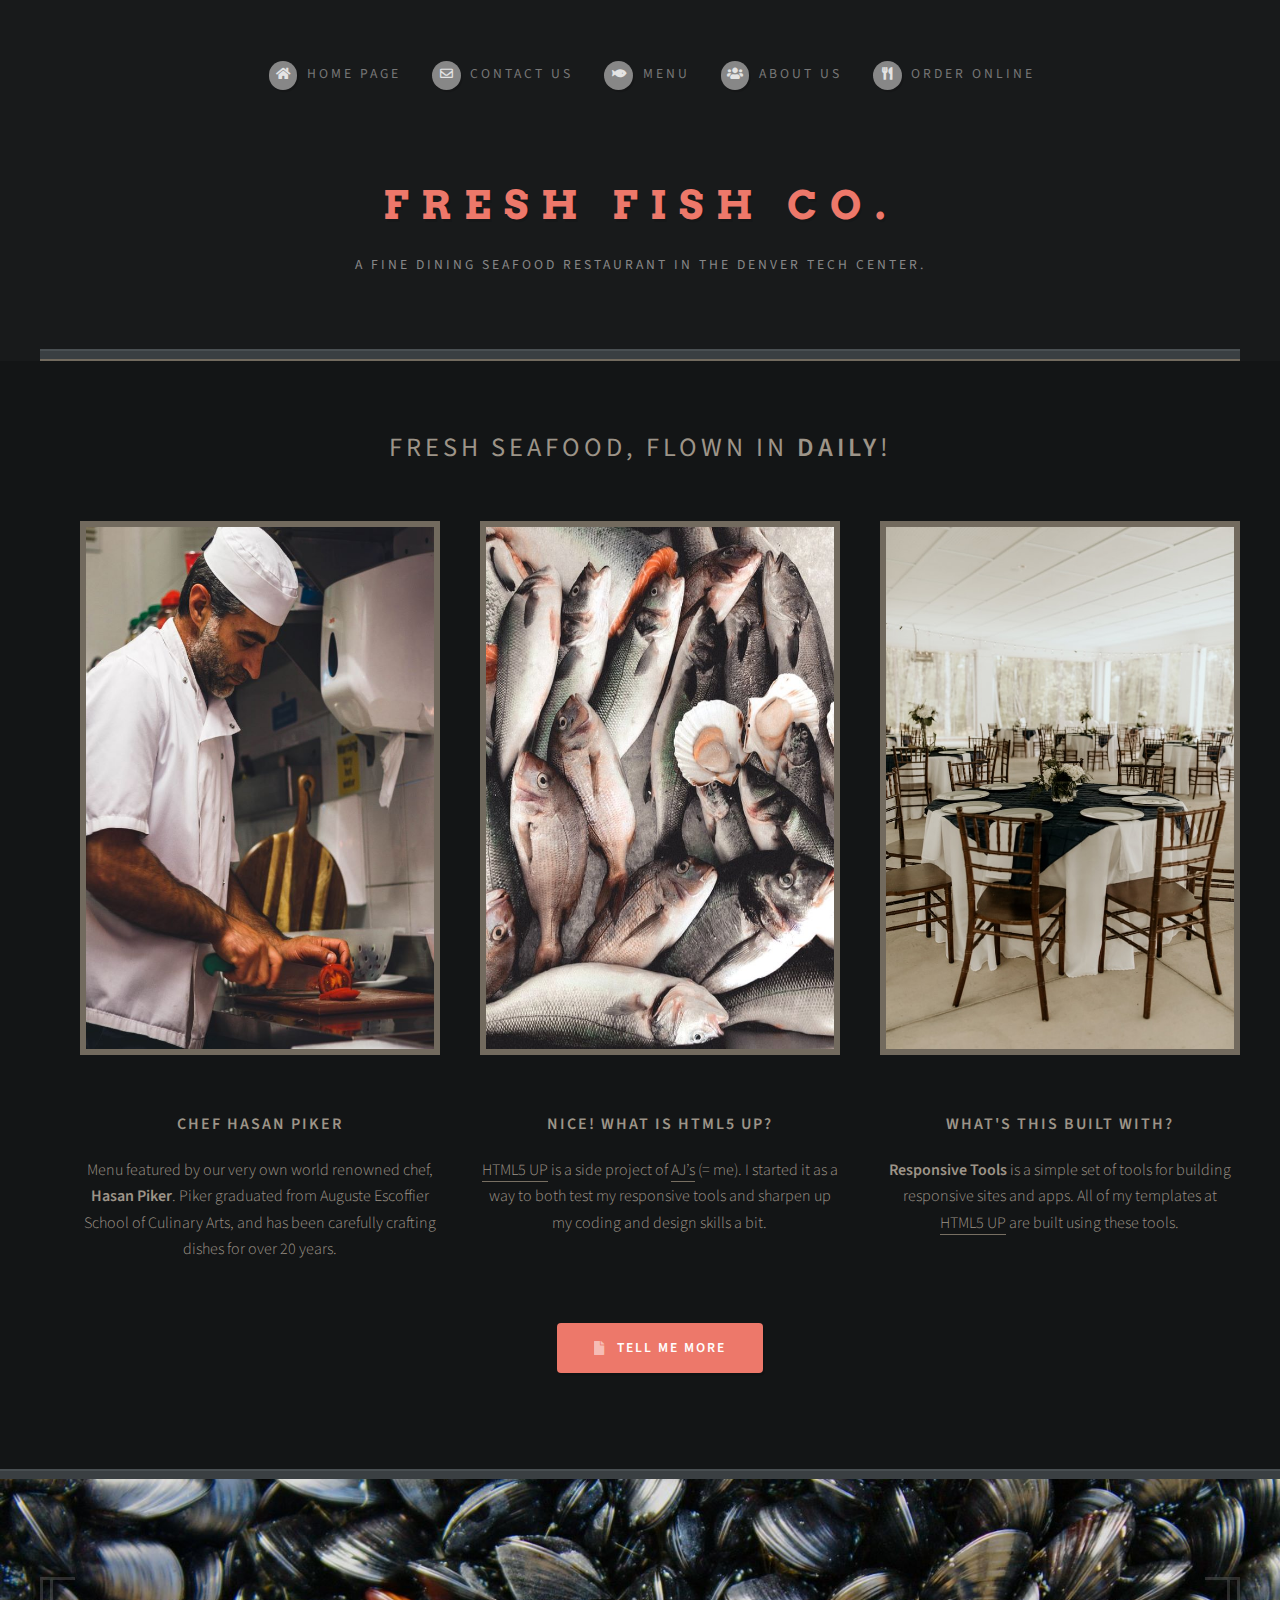
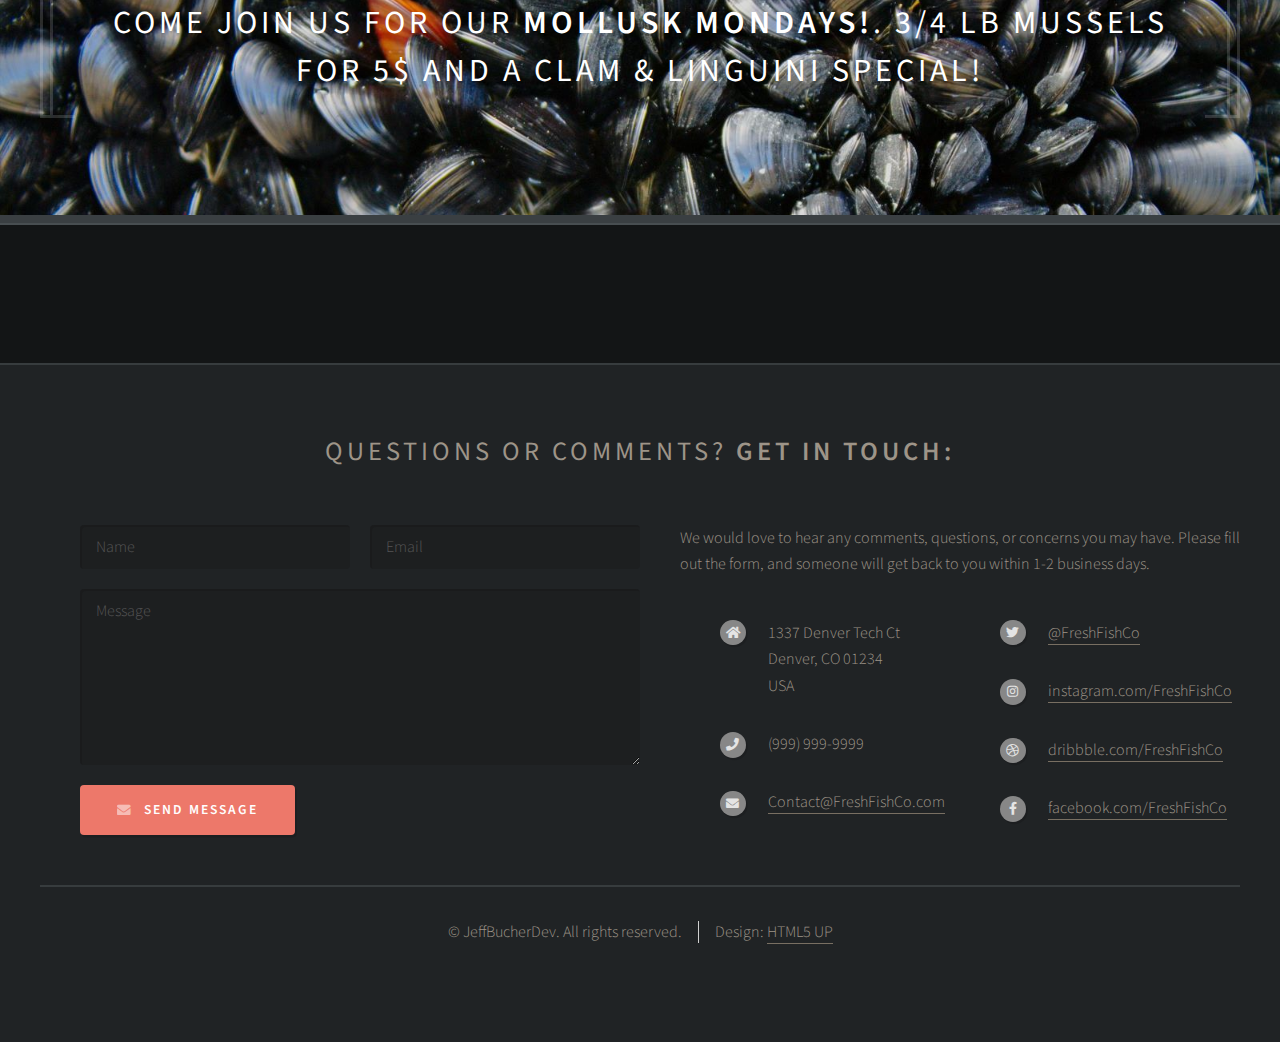
==== index.html @ 2195ce69 "fixed menu link" ====
<!DOCTYPE HTML>
<!--
	Strongly Typed by HTML5 UP
	html5up.net | @ajlkn
	Free for personal and commercial use under the CCA 3.0 license (html5up.net/license)
-->
<html>
	<head>
		<title>Fresh Fish Co.</title>
		<meta charset="utf-8" />
		<meta name="viewport" content="width=device-width, initial-scale=1, user-scalable=no" />
		<link rel="stylesheet" href="assets/css/main.css" />
	</head>
	<body class="homepage is-preload">
		<div id="page-wrapper">

			<!-- Header -->
				<section id="header">
					<div class="container">

						<!-- Logo -->
							<h1 id="logo"><a href="index.html">Fresh Fish Co.</a></h1>
							<p>A fine dining seafood restaurant in the Denver Tech Center.</p>

						<!-- Nav -->
							<nav id="nav">
								<ul>
									<li><a class="icon solid fa-home" href="index.html"><span>Home Page</span></a></li>
									<li>
										<a href="#" class="icon fa-envelope"><span>Contact Us</span></a>
										<ul>
											<li><a href="#">Careers</a></li>
											<li><a href="#">Reservations</a></li>
											<li><a href="#footer">Email Us</a></li>
											<li>
												<a href="#">Services</a>
												<ul>
													<li><a href="#">Catering</a></li>
													<li><a href="#">Banquets</a></li>
													<li><a href="#">Event Hosting</a></li>
												</ul>
											</li>
											<!-- <li><a href="#">Veroeros feugiat</a></li> -->
										</ul>
									</li>
									<li><a class="icon solid fa-fish" href="Menu.html"><span>Menu</span></a></li>
									<li><a class="icon solid fa-users" href="About.html"><span>About Us</span></a></li>
									<li><a class="icon solid fa-utensils" href="#"><span>Order Online</span></a></li>
								</ul>
							</nav>

					</div>
				</section>

			<!-- Features -->
				<section id="features">
					<div class="container">
						<header>
							<h2>Fresh seafood, flown in <strong>daily</strong>!</h2>
						</header>
						<div class="row aln-center">
							<div class="col-4 col-6-medium col-12-small">

								<!-- Feature -->
									<section>
										<a href="#" class="image featured"><img src="images/mario-ciF10nRBW7o-unsplash.jpg" alt="" /></a>
										<header>
											<h3>Chef Hasan Piker</h3>
										</header>
										<p>Menu featured by our very own world renowned chef, <strong>Hasan Piker</strong>. Piker graduated from  Auguste Escoffier School of Culinary Arts, and has been carefully crafting dishes for over 20 years.</p>
									</section>

							</div>
							<div class="col-4 col-6-medium col-12-small">

								<!-- Feature -->
									<section>
										<a href="#" class="image featured"><img src="images/karl-muscat-sEqo82gbhUY-unsplash.jpg" alt="" /></a>
										<header>
											<h3>Nice! What is HTML5 UP?</h3>
										</header>
										<p><a href="http://html5up.net">HTML5 UP</a> is a side project of <a href="http://twitter.com/ajlkn">AJ’s</a> (= me).
										I started it as a way to both test my responsive tools and sharpen up my coding
										and design skills a bit.</p>
									</section>

							</div>
							<div class="col-4 col-6-medium col-12-small">

								<!-- Feature -->
									<section>
										<a href="#" class="image featured"><img src="images/hannah-busing-URVe89DA5Cw-unsplash.jpg" alt="" /></a>
										<header>
											<h3>What's this built with?</h3>
										</header>
										<p><strong>Responsive Tools</strong> is a simple set of tools for building responsive
										sites and apps. All of my templates at <a href="http://html5up.net">HTML5 UP</a> are built using these tools.</p>
									</section>

							</div>
							<div class="col-12">
								<ul class="actions">
									<li><a href="#" class="button icon solid fa-file">Tell Me More</a></li>
								</ul>
							</div>
						</div>
					</div>
				</section>

			<!-- Banner -->
				<section id="banner">
					<div class="container">
						<p>Come join us for our <strong>Mollusk Mondays!</strong>.<br />
						3/4 lb Mussels for 5$ and a Clam & Linguini special!</p>
					</div>
				</section>

			<!-- Main -->
				<section id="main">
					<div class="container">
						<div class="row">

							<!-- Content -->
								<div id="content" class="col-8 col-12-medium">

									<!-- Post -->
										<!-- <article class="box post">
											<header>
												<h2><a href="#">I don’t want to say <strong>it’s the aliens</strong> ...<br />
												but it’s the aliens.</a></h2>
											</header>
											<a href="#" class="image featured"><img src="images/pic04.jpg" alt="" /></a>
											<h3>I mean isn't it possible?</h3>
											<p>Phasellus laoreet massa id justo mattis pharetra. Fusce suscipit
											ligula vel quam viverra sit amet mollis tortor congue. Sed quis mauris
											sit amet magna accumsan tristique. Curabitur leo nibh, rutrum eu malesuada
											in, tristique at erat lorem ipsum dolor sit amet lorem ipsum sed consequat
											magna tempus veroeros lorem sed tempus aliquam lorem ipsum veroeros
											consequat magna tempus lorem ipsum consequat Phasellus laoreet massa id
											justo mattis pharetra. Fusce suscipit ligula vel quam viverra sit amet
											mollis tortor congue. Sed quis mauris sit amet magna accumsan tristique.
											Curabitur leo nibh, rutrum eu malesuada in tristique.</p>
											<ul class="actions">
												<li><a href="#" class="button icon solid fa-file">Continue Reading</a></li>
											</ul>
										</article> -->

									<!-- Post -->
										<!-- <article class="box post">
											<header>
												<h2><a href="#">By the way, many thanks to <strong>regularjane</strong>
												for these awesome demo photos</a></h2>
											</header>
											<a href="#" class="image featured"><img src="images/pic05.jpg" alt="" /></a>
											<h3>You should probably check out her work</h3>
											<p>Phasellus laoreet massa id justo mattis pharetra. Fusce suscipit
											ligula vel quam viverra sit amet mollis tortor congue. Sed quis mauris
											sit amet magna accumsan tristique. Curabitur leo nibh, rutrum eu malesuada
											in, tristique at erat lorem ipsum dolor sit amet lorem ipsum sed consequat
											consequat magna tempus lorem ipsum consequat Phasellus laoreet massa id
											in, tristique at erat lorem ipsum dolor sit amet lorem ipsum sed consequat
											magna tempus veroeros lorem sed tempus aliquam lorem ipsum veroeros
											consequat magna tempus lorem ipsum consequat Phasellus laoreet massa id
											justo mattis pharetra. Fusce suscipit ligula vel quam viverra sit amet
											mollis tortor congue. Sed quis mauris sit amet magna accumsan tristique.
											Curabitur leo nibh, rutrum malesuada.</p>
											<p>Erat lorem ipsum veroeros consequat magna tempus lorem ipsum consequat
											Phasellus laoreet massa id justo mattis pharetra. Fusce suscipit ligula
											vel quam viverra sit amet mollis tortor congue. Sed quis mauris sit amet
											magna accumsan tristique. Curabitur leo nibh, rutrum eu malesuada in,
											tristique at erat. Curabitur leo nibh, rutrum eu malesuada in, tristique
											at erat lorem ipsum dolor sit amet lorem ipsum sed consequat magna
											tempus veroeros lorem sed tempus aliquam lorem ipsum veroeros consequat
											magna tempus.</p>
											<ul class="actions">
												<li><a href="#" class="button icon solid fa-file">Continue Reading</a></li>
											</ul>
										</article> -->

								</div>
							</section>
			<!-- Footer -->
				<section id="footer">
					<div class="container">
						<header>
							<h2>Questions or comments? <strong>Get in touch:</strong></h2>
						</header>
						<div class="row">
							<div class="col-6 col-12-medium">
								<section>
									<form method="post" action="#">
										<div class="row gtr-50">
											<div class="col-6 col-12-small">
												<input name="name" placeholder="Name" type="text" />
											</div>
											<div class="col-6 col-12-small">
												<input name="email" placeholder="Email" type="text" />
											</div>
											<div class="col-12">
												<textarea name="message" placeholder="Message"></textarea>
											</div>
											<div class="col-12">
												<a href="#" class="form-button-submit button icon solid fa-envelope">Send Message</a>
											</div>
										</div>
									</form>
								</section>
							</div>
							<div class="col-6 col-12-medium">
								<section>
									<p>We would love to hear any comments, questions, or concerns you may have. Please fill out the form, and someone will get back to you within 1-2 business days.</p>
									<div class="row">
										<div class="col-6 col-12-small">
											<ul class="icons">
												<li class="icon solid fa-home">
													1337 Denver Tech Ct<br />
													Denver, CO 01234<br />
													USA
												</li>
												<li class="icon solid fa-phone">
													(999) 999-9999
												</li>
												<li class="icon solid fa-envelope">
													<a href="#">Contact@FreshFishCo.com</a>
												</li>
											</ul>
										</div>
										<div class="col-6 col-12-small">
											<ul class="icons">
												<li class="icon brands fa-twitter">
													<a href="#">@FreshFishCo</a>
												</li>
												<li class="icon brands fa-instagram">
													<a href="#">instagram.com/FreshFishCo</a>
												</li>
												<li class="icon brands fa-dribbble">
													<a href="#">dribbble.com/FreshFishCo</a>
												</li>
												<li class="icon brands fa-facebook-f">
													<a href="#">facebook.com/FreshFishCo</a>
												</li>
											</ul>
										</div>
									</div>
								</section>
							</div>
						</div>
					</div>
					<div id="copyright" class="container">
						<ul class="links">
							<li>&copy; JeffBucherDev. All rights reserved.</li><li>Design: <a href="http://html5up.net">HTML5 UP</a></li>
						</ul>
					</div>
				</section>
				

		</div>

		<!-- Scripts -->
			<script src="assets/js/jquery.min.js"></script>
			<script src="assets/js/jquery.dropotron.min.js"></script>
			<script src="assets/js/browser.min.js"></script>
			<script src="assets/js/breakpoints.min.js"></script>
			<script src="assets/js/util.js"></script>
			<script src="assets/js/main.js"></script>

	</body>
</html>
---- assets/css/main.css ----
@import url("fontawesome-all.min.css");
@import url("https://fonts.googleapis.com/css?family=Source+Sans+Pro:300,400,600|Arvo:700");

/*
	Strongly Typed by HTML5 UP
	html5up.net | @ajlkn
	Free for personal and commercial use under the CCA 3.0 license (html5up.net/license)
*/

html, body, div, span, applet, object,
iframe, h1, h2, h3, h4, h5, h6, p, blockquote,
pre, a, abbr, acronym, address, big, cite,
code, del, dfn, em, img, ins, kbd, q, s, samp,
small, strike, strong, sub, sup, tt, var, b,
u, i, center, dl, dt, dd, ol, ul, li, fieldset,
form, label, legend, table, caption, tbody,
tfoot, thead, tr, th, td, article, aside,
canvas, details, embed, figure, figcaption,
footer, header, hgroup, menu, nav, output, ruby,
section, summary, time, mark, audio, video {
	margin: 0;
	padding: 0;
	border: 0;
	font-size: 100%;
	font: inherit;
	vertical-align: baseline;}

article, aside, details, figcaption, figure,
footer, header, hgroup, menu, nav, section {
	display: block;}

body {
	line-height: 1;
}

ol, ul {
	list-style: none;
}

blockquote, q {
	quotes: none;
}

	blockquote:before, blockquote:after, q:before, q:after {
		content: '';
		content: none;
	}

table {
	border-collapse: collapse;
	border-spacing: 0;
}

body {
	-webkit-text-size-adjust: none;
}

mark {
	background-color: transparent;
	color: inherit;
}

input::-moz-focus-inner {
	border: 0;
	padding: 0;
}

input, select, textarea {
	-moz-appearance: none;
	-webkit-appearance: none;
	-ms-appearance: none;
	appearance: none;
}

/* Basic */

	html {
		box-sizing: border-box;
	}

	*, *:before, *:after {
		box-sizing: inherit;
	}

	body {
		background: #f0f0f0;
	}

		body.is-preload *, body.is-preload *:before, body.is-preload *:after {
			-moz-animation: none !important;
			-webkit-animation: none !important;
			-ms-animation: none !important;
			animation: none !important;
			-moz-transition: none !important;
			-webkit-transition: none !important;
			-ms-transition: none !important;
			transition: none !important;
		}

	body, input, textarea, select {
		font-family: 'Source Sans Pro';
		font-weight: 300;
		color: rgb(157, 148, 136);
		line-height: 1.65em;
		font-size: 15pt;
	}

	h1, h2, h3, h4, h5, h6 {
		font-weight: 600;
		text-transform: uppercase;
		color: rgb(157, 148, 136);
	}

	h1 a, h2 a, h3 a, h4 a, h5 a, h6 a {
		color: inherit;
		text-decoration: none;
		border: 0;
	}

	h2 {
		font-size: 1.65em;
		font-weight: 400;
		letter-spacing: 4px;
		margin: 0 0 1.5em 0;
		line-height: 1.75em;
	}

	h3 {
		font-size: 1em;
		letter-spacing: 2px;
		margin: 0 0 1.25em 0;
	}

	a {
		-moz-transition: color 0.25s ease-in-out, border-bottom-color 0.25s ease-in-out;
		-webkit-transition: color 0.25s ease-in-out, border-bottom-color 0.25s ease-in-out;
		-ms-transition: color 0.25s ease-in-out, border-bottom-color 0.25s ease-in-out;
		transition: color 0.25s ease-in-out, border-bottom-color 0.25s ease-in-out;
		color: rgb(157, 148, 136);
		text-decoration: none;
		border-bottom: solid 1px rgb(120, 111, 98);
	}

		a strong {
			-moz-transition: color 0.25s ease-in-out, border-bottom-color 0.25s ease-in-out;
			-webkit-transition: color 0.25s ease-in-out, border-bottom-color 0.25s ease-in-out;
			-ms-transition: color 0.25s ease-in-out, border-bottom-color 0.25s ease-in-out;
			transition: color 0.25s ease-in-out, border-bottom-color 0.25s ease-in-out;
		}

		a:hover {
			color: #ed786a;
			border-bottom-color: rgba(255, 255, 255, 0);
		}

			a:hover strong {
				color: #ed786a;
			}

	strong, b {
		font-weight: 600;
		color: rgb(157, 148, 136);
	}

	em, i {
		font-style: italic;
	}

	sub {
		position: relative;
		top: 0.5em;
		font-size: 0.8em;
	}

	sup {
		position: relative;
		top: -0.5em;
		font-size: 0.8em;
	}

	hr {
		border: 0;
		border-top: solid 1px #ddd;
	}

	blockquote {
		border-left: solid 0.5em #ddd;
		padding: 1em 0 1em 2em;
		font-style: italic;
	}

	p {
		text-align: justify;
		margin-bottom: 2em;
	}

	ul, ol, dl, table, blockquote {
		margin-bottom: 2em;
	}

	br.clear {
		clear: both;
	}

/* Container */

	.container {
		margin: 0 auto;
		max-width: 100%;
		width: 70em;
	}

		@media screen and (max-width: 1680px) {

			.container {
				width: 68em;
			}

		}

		@media screen and (max-width: 1280px) {

			.container {
				width: calc(100% - 80px);
			}

		}

		@media screen and (max-width: 980px) {

			.container {
				width: calc(100% - 100px);
			}

		}

		@media screen and (max-width: 736px) {

			.container {
				width: calc(100% - 40px);
			}

		}

/* Row */

	.row {
		display: flex;
		flex-wrap: wrap;
		box-sizing: border-box;
		align-items: stretch;
	}

		.row > * {
			box-sizing: border-box;
		}

		.row.gtr-uniform > * > :last-child {
			margin-bottom: 0;
		}

		.row.aln-left {
			justify-content: flex-start;
		}

		.row.aln-center {
			justify-content: center;
		}

		.row.aln-right {
			justify-content: flex-end;
		}

		.row.aln-top {
			align-items: flex-start;
		}

		.row.aln-middle {
			align-items: center;
		}

		.row.aln-bottom {
			align-items: flex-end;
		}

		.row > .imp {
			order: -1;
		}

		.row > .col-1 {
			width: 8.33333%;
		}

		.row > .off-1 {
			margin-left: 8.33333%;
		}

		.row > .col-2 {
			width: 16.66667%;
		}

		.row > .off-2 {
			margin-left: 16.66667%;
		}

		.row > .col-3 {
			width: 25%;
		}

		.row > .off-3 {
			margin-left: 25%;
		}

		.row > .col-4 {
			width: 33.33333%;
		}

		.row > .off-4 {
			margin-left: 33.33333%;
		}

		.row > .col-5 {
			width: 41.66667%;
		}

		.row > .off-5 {
			margin-left: 41.66667%;
		}

		.row > .col-6 {
			width: 50%;
		}

		.row > .off-6 {
			margin-left: 50%;
		}

		.row > .col-7 {
			width: 58.33333%;
		}

		.row > .off-7 {
			margin-left: 58.33333%;
		}

		.row > .col-8 {
			width: 66.66667%;
		}

		.row > .off-8 {
			margin-left: 66.66667%;
		}

		.row > .col-9 {
			width: 75%;
		}

		.row > .off-9 {
			margin-left: 75%;
		}

		.row > .col-10 {
			width: 83.33333%;
		}

		.row > .off-10 {
			margin-left: 83.33333%;
		}

		.row > .col-11 {
			width: 91.66667%;
		}

		.row > .off-11 {
			margin-left: 91.66667%;
		}

		.row > .col-12 {
			width: 100%;
		}

		.row > .off-12 {
			margin-left: 100%;
		}

		.row.gtr-0 {
			margin-top: 0px;
			margin-left: 0px;
		}

			.row.gtr-0 > * {
				padding: 0px 0 0 0px;
			}

			.row.gtr-0.gtr-uniform {
				margin-top: 0px;
			}

				.row.gtr-0.gtr-uniform > * {
					padding-top: 0px;
				}

		.row.gtr-25 {
			margin-top: -12.5px;
			margin-left: -12.5px;
		}

			.row.gtr-25 > * {
				padding: 12.5px 0 0 12.5px;
			}

			.row.gtr-25.gtr-uniform {
				margin-top: -12.5px;
			}

				.row.gtr-25.gtr-uniform > * {
					padding-top: 12.5px;
				}

		.row.gtr-50 {
			margin-top: -25px;
			margin-left: -25px;
		}

			.row.gtr-50 > * {
				padding: 25px 0 0 25px;
			}

			.row.gtr-50.gtr-uniform {
				margin-top: -25px;
			}

				.row.gtr-50.gtr-uniform > * {
					padding-top: 25px;
				}

		.row {
			margin-top: -50px;
			margin-left: -50px;
		}

			.row > * {
				padding: 50px 0 0 50px;
			}

			.row.gtr-uniform {
				margin-top: -50px;
			}

				.row.gtr-uniform > * {
					padding-top: 50px;
				}

		.row.gtr-150 {
			margin-top: -75px;
			margin-left: -75px;
		}

			.row.gtr-150 > * {
				padding: 75px 0 0 75px;
			}

			.row.gtr-150.gtr-uniform {
				margin-top: -75px;
			}

				.row.gtr-150.gtr-uniform > * {
					padding-top: 75px;
				}

		.row.gtr-200 {
			margin-top: -100px;
			margin-left: -100px;
		}

			.row.gtr-200 > * {
				padding: 100px 0 0 100px;
			}

			.row.gtr-200.gtr-uniform {
				margin-top: -100px;
			}

				.row.gtr-200.gtr-uniform > * {
					padding-top: 100px;
				}

		@media screen and (max-width: 1680px) {

			.row {
				display: flex;
				flex-wrap: wrap;
				box-sizing: border-box;
				align-items: stretch;
			}

				.row > * {
					box-sizing: border-box;
				}

				.row.gtr-uniform > * > :last-child {
					margin-bottom: 0;
				}

				.row.aln-left {
					justify-content: flex-start;
				}

				.row.aln-center {
					justify-content: center;
				}

				.row.aln-right {
					justify-content: flex-end;
				}

				.row.aln-top {
					align-items: flex-start;
				}

				.row.aln-middle {
					align-items: center;
				}

				.row.aln-bottom {
					align-items: flex-end;
				}

				.row > .imp-xlarge {
					order: -1;
				}

				.row > .col-1-xlarge {
					width: 8.33333%;
				}

				.row > .off-1-xlarge {
					margin-left: 8.33333%;
				}

				.row > .col-2-xlarge {
					width: 16.66667%;
				}

				.row > .off-2-xlarge {
					margin-left: 16.66667%;
				}

				.row > .col-3-xlarge {
					width: 25%;
				}

				.row > .off-3-xlarge {
					margin-left: 25%;
				}

				.row > .col-4-xlarge {
					width: 33.33333%;
				}

				.row > .off-4-xlarge {
					margin-left: 33.33333%;
				}

				.row > .col-5-xlarge {
					width: 41.66667%;
				}

				.row > .off-5-xlarge {
					margin-left: 41.66667%;
				}

				.row > .col-6-xlarge {
					width: 50%;
				}

				.row > .off-6-xlarge {
					margin-left: 50%;
				}

				.row > .col-7-xlarge {
					width: 58.33333%;
				}

				.row > .off-7-xlarge {
					margin-left: 58.33333%;
				}

				.row > .col-8-xlarge {
					width: 66.66667%;
				}

				.row > .off-8-xlarge {
					margin-left: 66.66667%;
				}

				.row > .col-9-xlarge {
					width: 75%;
				}

				.row > .off-9-xlarge {
					margin-left: 75%;
				}

				.row > .col-10-xlarge {
					width: 83.33333%;
				}

				.row > .off-10-xlarge {
					margin-left: 83.33333%;
				}

				.row > .col-11-xlarge {
					width: 91.66667%;
				}

				.row > .off-11-xlarge {
					margin-left: 91.66667%;
				}

				.row > .col-12-xlarge {
					width: 100%;
				}

				.row > .off-12-xlarge {
					margin-left: 100%;
				}

				.row.gtr-0 {
					margin-top: 0px;
					margin-left: 0px;
				}

					.row.gtr-0 > * {
						padding: 0px 0 0 0px;
					}

					.row.gtr-0.gtr-uniform {
						margin-top: 0px;
					}

						.row.gtr-0.gtr-uniform > * {
							padding-top: 0px;
						}

				.row.gtr-25 {
					margin-top: -12.5px;
					margin-left: -12.5px;
				}

					.row.gtr-25 > * {
						padding: 12.5px 0 0 12.5px;
					}

					.row.gtr-25.gtr-uniform {
						margin-top: -12.5px;
					}

						.row.gtr-25.gtr-uniform > * {
							padding-top: 12.5px;
						}

				.row.gtr-50 {
					margin-top: -25px;
					margin-left: -25px;
				}

					.row.gtr-50 > * {
						padding: 25px 0 0 25px;
					}

					.row.gtr-50.gtr-uniform {
						margin-top: -25px;
					}

						.row.gtr-50.gtr-uniform > * {
							padding-top: 25px;
						}

				.row {
					margin-top: -50px;
					margin-left: -50px;
				}

					.row > * {
						padding: 50px 0 0 50px;
					}

					.row.gtr-uniform {
						margin-top: -50px;
					}

						.row.gtr-uniform > * {
							padding-top: 50px;
						}

				.row.gtr-150 {
					margin-top: -75px;
					margin-left: -75px;
				}

					.row.gtr-150 > * {
						padding: 75px 0 0 75px;
					}

					.row.gtr-150.gtr-uniform {
						margin-top: -75px;
					}

						.row.gtr-150.gtr-uniform > * {
							padding-top: 75px;
						}

				.row.gtr-200 {
					margin-top: -100px;
					margin-left: -100px;
				}

					.row.gtr-200 > * {
						padding: 100px 0 0 100px;
					}

					.row.gtr-200.gtr-uniform {
						margin-top: -100px;
					}

						.row.gtr-200.gtr-uniform > * {
							padding-top: 100px;
						}

		}

		@media screen and (max-width: 1280px) {

			.row {
				display: flex;
				flex-wrap: wrap;
				box-sizing: border-box;
				align-items: stretch;
			}

				.row > * {
					box-sizing: border-box;
				}

				.row.gtr-uniform > * > :last-child {
					margin-bottom: 0;
				}

				.row.aln-left {
					justify-content: flex-start;
				}

				.row.aln-center {
					justify-content: center;
				}

				.row.aln-right {
					justify-content: flex-end;
				}

				.row.aln-top {
					align-items: flex-start;
				}

				.row.aln-middle {
					align-items: center;
				}

				.row.aln-bottom {
					align-items: flex-end;
				}

				.row > .imp-large {
					order: -1;
				}

				.row > .col-1-large {
					width: 8.33333%;
				}

				.row > .off-1-large {
					margin-left: 8.33333%;
				}

				.row > .col-2-large {
					width: 16.66667%;
				}

				.row > .off-2-large {
					margin-left: 16.66667%;
				}

				.row > .col-3-large {
					width: 25%;
				}

				.row > .off-3-large {
					margin-left: 25%;
				}

				.row > .col-4-large {
					width: 33.33333%;
				}

				.row > .off-4-large {
					margin-left: 33.33333%;
				}

				.row > .col-5-large {
					width: 41.66667%;
				}

				.row > .off-5-large {
					margin-left: 41.66667%;
				}

				.row > .col-6-large {
					width: 50%;
				}

				.row > .off-6-large {
					margin-left: 50%;
				}

				.row > .col-7-large {
					width: 58.33333%;
				}

				.row > .off-7-large {
					margin-left: 58.33333%;
				}

				.row > .col-8-large {
					width: 66.66667%;
				}

				.row > .off-8-large {
					margin-left: 66.66667%;
				}

				.row > .col-9-large {
					width: 75%;
				}

				.row > .off-9-large {
					margin-left: 75%;
				}

				.row > .col-10-large {
					width: 83.33333%;
				}

				.row > .off-10-large {
					margin-left: 83.33333%;
				}

				.row > .col-11-large {
					width: 91.66667%;
				}

				.row > .off-11-large {
					margin-left: 91.66667%;
				}

				.row > .col-12-large {
					width: 100%;
				}

				.row > .off-12-large {
					margin-left: 100%;
				}

				.row.gtr-0 {
					margin-top: 0px;
					margin-left: 0px;
				}

					.row.gtr-0 > * {
						padding: 0px 0 0 0px;
					}

					.row.gtr-0.gtr-uniform {
						margin-top: 0px;
					}

						.row.gtr-0.gtr-uniform > * {
							padding-top: 0px;
						}

				.row.gtr-25 {
					margin-top: -10px;
					margin-left: -10px;
				}

					.row.gtr-25 > * {
						padding: 10px 0 0 10px;
					}

					.row.gtr-25.gtr-uniform {
						margin-top: -10px;
					}

						.row.gtr-25.gtr-uniform > * {
							padding-top: 10px;
						}

				.row.gtr-50 {
					margin-top: -20px;
					margin-left: -20px;
				}

					.row.gtr-50 > * {
						padding: 20px 0 0 20px;
					}

					.row.gtr-50.gtr-uniform {
						margin-top: -20px;
					}

						.row.gtr-50.gtr-uniform > * {
							padding-top: 20px;
						}

				.row {
					margin-top: -40px;
					margin-left: -40px;
				}

					.row > * {
						padding: 40px 0 0 40px;
					}

					.row.gtr-uniform {
						margin-top: -40px;
					}

						.row.gtr-uniform > * {
							padding-top: 40px;
						}

				.row.gtr-150 {
					margin-top: -60px;
					margin-left: -60px;
				}

					.row.gtr-150 > * {
						padding: 60px 0 0 60px;
					}

					.row.gtr-150.gtr-uniform {
						margin-top: -60px;
					}

						.row.gtr-150.gtr-uniform > * {
							padding-top: 60px;
						}

				.row.gtr-200 {
					margin-top: -80px;
					margin-left: -80px;
				}

					.row.gtr-200 > * {
						padding: 80px 0 0 80px;
					}

					.row.gtr-200.gtr-uniform {
						margin-top: -80px;
					}

						.row.gtr-200.gtr-uniform > * {
							padding-top: 80px;
						}

		}

		@media screen and (max-width: 980px) {

			.row {
				display: flex;
				flex-wrap: wrap;
				box-sizing: border-box;
				align-items: stretch;
			}

				.row > * {
					box-sizing: border-box;
				}

				.row.gtr-uniform > * > :last-child {
					margin-bottom: 0;
				}

				.row.aln-left {
					justify-content: flex-start;
				}

				.row.aln-center {
					justify-content: center;
				}

				.row.aln-right {
					justify-content: flex-end;
				}

				.row.aln-top {
					align-items: flex-start;
				}

				.row.aln-middle {
					align-items: center;
				}

				.row.aln-bottom {
					align-items: flex-end;
				}

				.row > .imp-medium {
					order: -1;
				}

				.row > .col-1-medium {
					width: 8.33333%;
				}

				.row > .off-1-medium {
					margin-left: 8.33333%;
				}

				.row > .col-2-medium {
					width: 16.66667%;
				}

				.row > .off-2-medium {
					margin-left: 16.66667%;
				}

				.row > .col-3-medium {
					width: 25%;
				}

				.row > .off-3-medium {
					margin-left: 25%;
				}

				.row > .col-4-medium {
					width: 33.33333%;
				}

				.row > .off-4-medium {
					margin-left: 33.33333%;
				}

				.row > .col-5-medium {
					width: 41.66667%;
				}

				.row > .off-5-medium {
					margin-left: 41.66667%;
				}

				.row > .col-6-medium {
					width: 50%;
				}

				.row > .off-6-medium {
					margin-left: 50%;
				}

				.row > .col-7-medium {
					width: 58.33333%;
				}

				.row > .off-7-medium {
					margin-left: 58.33333%;
				}

				.row > .col-8-medium {
					width: 66.66667%;
				}

				.row > .off-8-medium {
					margin-left: 66.66667%;
				}

				.row > .col-9-medium {
					width: 75%;
				}

				.row > .off-9-medium {
					margin-left: 75%;
				}

				.row > .col-10-medium {
					width: 83.33333%;
				}

				.row > .off-10-medium {
					margin-left: 83.33333%;
				}

				.row > .col-11-medium {
					width: 91.66667%;
				}

				.row > .off-11-medium {
					margin-left: 91.66667%;
				}

				.row > .col-12-medium {
					width: 100%;
				}

				.row > .off-12-medium {
					margin-left: 100%;
				}

				.row.gtr-0 {
					margin-top: 0px;
					margin-left: 0px;
				}

					.row.gtr-0 > * {
						padding: 0px 0 0 0px;
					}

					.row.gtr-0.gtr-uniform {
						margin-top: 0px;
					}

						.row.gtr-0.gtr-uniform > * {
							padding-top: 0px;
						}

				.row.gtr-25 {
					margin-top: -12.5px;
					margin-left: -12.5px;
				}

					.row.gtr-25 > * {
						padding: 12.5px 0 0 12.5px;
					}

					.row.gtr-25.gtr-uniform {
						margin-top: -12.5px;
					}

						.row.gtr-25.gtr-uniform > * {
							padding-top: 12.5px;
						}

				.row.gtr-50 {
					margin-top: -25px;
					margin-left: -25px;
				}

					.row.gtr-50 > * {
						padding: 25px 0 0 25px;
					}

					.row.gtr-50.gtr-uniform {
						margin-top: -25px;
					}

						.row.gtr-50.gtr-uniform > * {
							padding-top: 25px;
						}

				.row {
					margin-top: -50px;
					margin-left: -50px;
				}

					.row > * {
						padding: 50px 0 0 50px;
					}

					.row.gtr-uniform {
						margin-top: -50px;
					}

						.row.gtr-uniform > * {
							padding-top: 50px;
						}

				.row.gtr-150 {
					margin-top: -75px;
					margin-left: -75px;
				}

					.row.gtr-150 > * {
						padding: 75px 0 0 75px;
					}

					.row.gtr-150.gtr-uniform {
						margin-top: -75px;
					}

						.row.gtr-150.gtr-uniform > * {
							padding-top: 75px;
						}

				.row.gtr-200 {
					margin-top: -100px;
					margin-left: -100px;
				}

					.row.gtr-200 > * {
						padding: 100px 0 0 100px;
					}

					.row.gtr-200.gtr-uniform {
						margin-top: -100px;
					}

						.row.gtr-200.gtr-uniform > * {
							padding-top: 100px;
						}

		}

		@media screen and (max-width: 736px) {

			.row {
				display: flex;
				flex-wrap: wrap;
				box-sizing: border-box;
				align-items: stretch;
			}

				.row > * {
					box-sizing: border-box;
				}

				.row.gtr-uniform > * > :last-child {
					margin-bottom: 0;
				}

				.row.aln-left {
					justify-content: flex-start;
				}

				.row.aln-center {
					justify-content: center;
				}

				.row.aln-right {
					justify-content: flex-end;
				}

				.row.aln-top {
					align-items: flex-start;
				}

				.row.aln-middle {
					align-items: center;
				}

				.row.aln-bottom {
					align-items: flex-end;
				}

				.row > .imp-small {
					order: -1;
				}

				.row > .col-1-small {
					width: 8.33333%;
				}

				.row > .off-1-small {
					margin-left: 8.33333%;
				}

				.row > .col-2-small {
					width: 16.66667%;
				}

				.row > .off-2-small {
					margin-left: 16.66667%;
				}

				.row > .col-3-small {
					width: 25%;
				}

				.row > .off-3-small {
					margin-left: 25%;
				}

				.row > .col-4-small {
					width: 33.33333%;
				}

				.row > .off-4-small {
					margin-left: 33.33333%;
				}

				.row > .col-5-small {
					width: 41.66667%;
				}

				.row > .off-5-small {
					margin-left: 41.66667%;
				}

				.row > .col-6-small {
					width: 50%;
				}

				.row > .off-6-small {
					margin-left: 50%;
				}

				.row > .col-7-small {
					width: 58.33333%;
				}

				.row > .off-7-small {
					margin-left: 58.33333%;
				}

				.row > .col-8-small {
					width: 66.66667%;
				}

				.row > .off-8-small {
					margin-left: 66.66667%;
				}

				.row > .col-9-small {
					width: 75%;
				}

				.row > .off-9-small {
					margin-left: 75%;
				}

				.row > .col-10-small {
					width: 83.33333%;
				}

				.row > .off-10-small {
					margin-left: 83.33333%;
				}

				.row > .col-11-small {
					width: 91.66667%;
				}

				.row > .off-11-small {
					margin-left: 91.66667%;
				}

				.row > .col-12-small {
					width: 100%;
				}

				.row > .off-12-small {
					margin-left: 100%;
				}

				.row.gtr-0 {
					margin-top: 0px;
					margin-left: 0px;
				}

					.row.gtr-0 > * {
						padding: 0px 0 0 0px;
					}

					.row.gtr-0.gtr-uniform {
						margin-top: 0px;
					}

						.row.gtr-0.gtr-uniform > * {
							padding-top: 0px;
						}

				.row.gtr-25 {
					margin-top: -7.5px;
					margin-left: -7.5px;
				}

					.row.gtr-25 > * {
						padding: 7.5px 0 0 7.5px;
					}

					.row.gtr-25.gtr-uniform {
						margin-top: -7.5px;
					}

						.row.gtr-25.gtr-uniform > * {
							padding-top: 7.5px;
						}

				.row.gtr-50 {
					margin-top: -15px;
					margin-left: -15px;
				}

					.row.gtr-50 > * {
						padding: 15px 0 0 15px;
					}

					.row.gtr-50.gtr-uniform {
						margin-top: -15px;
					}

						.row.gtr-50.gtr-uniform > * {
							padding-top: 15px;
						}

				.row {
					margin-top: -30px;
					margin-left: -30px;
				}

					.row > * {
						padding: 30px 0 0 30px;
					}

					.row.gtr-uniform {
						margin-top: -30px;
					}

						.row.gtr-uniform > * {
							padding-top: 30px;
						}

				.row.gtr-150 {
					margin-top: -45px;
					margin-left: -45px;
				}

					.row.gtr-150 > * {
						padding: 45px 0 0 45px;
					}

					.row.gtr-150.gtr-uniform {
						margin-top: -45px;
					}

						.row.gtr-150.gtr-uniform > * {
							padding-top: 45px;
						}

				.row.gtr-200 {
					margin-top: -60px;
					margin-left: -60px;
				}

					.row.gtr-200 > * {
						padding: 60px 0 0 60px;
					}

					.row.gtr-200.gtr-uniform {
						margin-top: -60px;
					}

						.row.gtr-200.gtr-uniform > * {
							padding-top: 60px;
						}

		}

/* Sections/Article */

	section, article {
		margin-bottom: 3em;
	}

	section > :last-child,
	article > :last-child,
	section:last-child,
	article:last-child {
		margin-bottom: 0;
	}

/* Image */

	.image {
		-moz-transition: opacity 0.25s ease-in-out;
		-webkit-transition: opacity 0.25s ease-in-out;
		-ms-transition: opacity 0.25s ease-in-out;
		transition: opacity 0.25s ease-in-out;
		display: inline-block;
		border: solid 6px rgb(114, 106, 94) !important;
	}

		.image:hover {
			opacity: 0.9;
		}

		.image img {
			display: block;
			width: 100%;
		}

		.image.fit {
			display: block;
			width: 100%;
		}

		.image.featured {
			display: block;
			width: 100%;
			margin: 0 0 3.5em 0;
		}

		.image.left {
			float: left;
			margin: 0 1.5em 1.5em 0;
			position: relative;
			top: 0.5em;
		}

		.image.centered {
			display: block;
			margin: 0 0 2em 0;
		}

			.image.centered img {
				margin: 0 auto;
				width: auto;
			}

/* List */

	ul {
		list-style: disc;
		padding-left: 1em;
	}

		ul li {
			padding-left: 0.5em;
			margin: 0.75em 0 0.75em 0;
		}

			ul li:first-child {
				margin-top: 0;
			}

	ol {
		list-style: decimal;
		padding-left: 1em;
	}

		ol li {
			padding-left: 0.5em;
			margin: 0.75em 0 0.75em 0;
		}

			ol li:first-child {
				margin-top: 0;
			}

/* Links */

	ul.links {
		list-style: none;
		padding-left: 0;
	}

		ul.links li {
			display: inline;
			border-left: solid 1px #d0d0d0;
			padding-left: 1em;
			margin: 0 0 0 1em;
		}

			ul.links li:first-child {
				margin-left: 0;
				padding-left: 0;
				border-left: 0;
			}

/* Actions */

	ul.actions {
		margin-top: 2.5em;
		clear: both;
		list-style: none;
		padding-left: 0;
	}

		ul.actions li {
			padding-left: 0;
			display: inline-block;
			margin: 0 0 0 1em;
		}

			ul.actions li:first-child {
				margin-left: 0;
			}

/* Divided */

	ul.divided {
		list-style: none;
		padding-left: 0;
	}

		ul.divided li {
			border-top: solid 2px #e5e5e5;
			padding-left: 0;
			margin: 2.5em 0 0 0;
			padding: 2.5em 0 0 0;
		}

			ul.divided li:first-child {
				border-top: 0;
				margin-top: 0;
				padding-top: 0;
			}

/* Icons */

	ul.icons {
		list-style: none;
		padding-left: 0;
	}

		ul.icons > li {
			position: relative;
			padding: 2em 0 0 3em;
			margin: 0;
		}

			ul.icons > li:before {
				position: absolute;
				left: 0;
				top: 2.6em;
				display: block;
				font-size: 0.8em;
				background: #878787;
				color: #e4e4e4;
				width: 2em;
				height: 2em;
				border-radius: 2em;
				line-height: 2em;
				text-align: center;
				box-shadow: 0.125em 0.175em 0 0 rgba(0, 0, 0, 0.125);
			}

			ul.icons > li:first-child {
				padding-top: 0;
			}

				ul.icons > li:first-child:before {
					top: 0;
				}

/* Form */

	form label {
		font-weight: 600;
		text-transform: uppercase;
		color: #888;
		display: block;
		margin: 0 0 1em 0;
	}

	form input[type="text"],
	form input[type="email"],
	form input[type="password"],
	form select,
	form textarea {
		-moz-transition: background-color 0.25s ease-in-out;
		-webkit-transition: background-color 0.25s ease-in-out;
		-ms-transition: background-color 0.25s ease-in-out;
		transition: background-color 0.25s ease-in-out;
		-webkit-appearance: none;
		display: block;
		border: 0;
		background: #e8e8e8;
		width: 100%;
		box-shadow: inset 2px 2px 0px 0px rgba(0, 0, 0, 0.1);
		border-radius: 4px;
		line-height: 1.25em;
		padding: 0.75em 1em 0.75em 1em;
	}

		form input[type="text"]:focus,
		form input[type="email"]:focus,
		form input[type="password"]:focus,
		form select:focus,
		form textarea:focus {
			background: #f0f0f0;
		}

	form textarea {
		min-height: 11em;
	}

	form ::-webkit-input-placeholder {
		color: #555 !important;
		line-height: 1.35em;
	}

	form :-moz-placeholder {
		color: #555 !important;
	}

	form ::-moz-placeholder {
		color: #555 !important;
	}

	form :-ms-input-placeholder {
		color: #555 !important;
	}

	form ::-moz-focus-inner {
		border: 0;
	}

/* Table */

	table {
		width: 100%;
	}

		table tbody tr {
			border-top: solid 1px #E5E5E5;
		}

			table tbody tr:first-child {
				border-top: 0;
			}

		table td {
			padding: 0.75em 1em 0.75em 1em;
		}

		table th {
			text-align: left;
			font-weight: bold;
			padding: 0.75em 1em 0.75em 1em;
		}

		table thead {
			background: #878787;
			color: #fff;
			font-weight: 400;
			text-transform: uppercase;
			border: 0;
			box-shadow: 0.125em 0.175em 0 0 rgba(0, 0, 0, 0.125);
			font-size: 0.85em;
			letter-spacing: 2px;
		}

		table tfoot {
			background: #F0F0F0;
			border-top: solid 2px #E5E5E5;
		}

/* Button */

	input[type="button"],
	input[type="submit"],
	input[type="reset"],
	button,
	.button {
		-moz-transition: all 0.25s ease-in-out;
		-webkit-transition: all 0.25s ease-in-out;
		-ms-transition: all 0.25s ease-in-out;
		transition: all 0.25s ease-in-out;
		-webkit-appearance: none;
		position: relative;
		display: inline-block;
		background: #ed786a;
		color: #fff !important;
		text-transform: uppercase;
		border-radius: 4px;
		border: 0;
		outline: 0;
		font-size: 1em;
		box-shadow: 0.125em 0.175em 0 0 rgba(0, 0, 0, 0.125);
		font-weight: 600;
		text-align: center;
		font-size: 0.85em;
		letter-spacing: 2px;
		padding: 0.85em 2.75em 0.85em 2.75em;
	}

		input[type="button"].icon:before,
		input[type="submit"].icon:before,
		input[type="reset"].icon:before,
		button.icon:before,
		.button.icon:before {
			position: relative;
			padding-right: 0.75em;
			opacity: 0.5;
			top: 0.05em;
		}

		input[type="button"]:hover,
		input[type="submit"]:hover,
		input[type="reset"]:hover,
		button:hover,
		.button:hover {
			background: #fd887a;
		}

		input[type="button"]:active,
		input[type="submit"]:active,
		input[type="reset"]:active,
		button:active,
		.button:active {
			background: #ed786a;
		}

		input[type="button"].alt,
		input[type="submit"].alt,
		input[type="reset"].alt,
		button.alt,
		.button.alt {
			background: #878787;
		}

			input[type="button"].alt:hover,
			input[type="submit"].alt:hover,
			input[type="reset"].alt:hover,
			button.alt:hover,
			.button.alt:hover {
				background: #979797;
			}

			input[type="button"].alt:active,
			input[type="submit"].alt:active,
			input[type="reset"].alt:active,
			button.alt:active,
			.button.alt:active {
				background: #878787;
			}

/* Box */

	.no-sidebar .box.post > header {
		text-align: center;
	}

	.box.excerpt .date {
		background: #878787;
		color: #fff;
		font-weight: 400;
		text-transform: uppercase;
		border-radius: 4px;
		border: 0;
		box-shadow: 0.125em 0.175em 0 0 rgba(0, 0, 0, 0.125);
		display: inline-block;
		font-size: 0.85em;
		letter-spacing: 2px;
		padding: 0.25em 1em 0.25em 1em;
		margin: 0 0 2.5em 0;
	}

/* Icons */

	.icon {
		text-decoration: none;
		position: relative;
		text-decoration: none;
	}

		.icon:before {
			-moz-osx-font-smoothing: grayscale;
			-webkit-font-smoothing: antialiased;
			display: inline-block;
			font-style: normal;
			font-variant: normal;
			text-rendering: auto;
			line-height: 1;
			text-transform: none !important;
			font-family: 'Font Awesome 5 Free';
			font-weight: 400;
		}

		.icon:before {
			line-height: inherit;
		}

		.icon > .label {
			display: none;
		}

		.icon.solid:before {
			font-weight: 900;
		}

		.icon.brands:before {
			font-family: 'Font Awesome 5 Brands';
		}

/* Page Wrapper */

	#page-wrapper > section {
		margin-bottom: 0;
	}

/* Header */

	#header {
		position: relative;
		position: relative;
		background: rgb(24, 26, 27);
		text-align: center;
	}

		#header > .container {
			padding: 14em 0 7em 0;
			border-bottom: solid 2px rgb(114, 106, 94);
			box-shadow: inset 0px -8px 0px 0px rgb(58, 63, 66), inset 0px -10px 0px 0px rgb(73, 79, 82) ;
		}

		#header h1 {
			font-family: 'Arvo';
			font-weight: 700;
			color: #ed786a;
			text-shadow: 0.05em 0.075em 0 rgba(0, 0, 0, 0.1);
			font-size: 3em;
			letter-spacing: 13px;
		}

			#header h1 a {
				border: 0;
			}

		#header p {
			text-transform: uppercase;
			font-weight: 400;
			color: #888;
			margin: 2.5em 0 0 0;
			font-size: 0.85em;
			letter-spacing: 3px;
			text-align: center;
		}

/* Nav */

	#nav {
		position: absolute;
		top: 3em;
		left: 0;
		width: 100%;
		cursor: default;
	}

		#nav > ul > li {
			display: inline-block;
			padding-right: 2em;
		}

			#nav > ul > li:last-child {
				padding-right: 0;
			}

			#nav > ul > li > a {
				border: 0;
				text-decoration: none;
				text-transform: uppercase;
				font-weight: 400;
				color: #777;
				outline: 0;
				display: block;
			}

				#nav > ul > li > a:before {
					display: inline-block;
					background: #878787;
					color: #e4e4e4;
					width: 2.25em;
					font-size: 0.8em;
					height: 2.25em;
					border-radius: 2.25em;
					line-height: 2.1em;
					text-align: center;
					box-shadow: 0.125em 0.175em 0 0 rgba(0, 0, 0, 0.125);
					margin-right: 0.75em;
					-moz-transition: color 0.25s ease-in-out, background 0.25s ease-in-out;
					-webkit-transition: color 0.25s ease-in-out, background 0.25s ease-in-out;
					-o-transition: color 0.25s ease-in-out, background 0.25s ease-in-out;
					-ms-transition: color 0.25s ease-in-out, background 0.25s ease-in-out;
					transition: color 0.25s ease-in-out, background 0.25s ease-in-out;
				}

				#nav > ul > li > a > span {
					-moz-transition: color 0.25s ease-in-out;
					-webkit-transition: color 0.25s ease-in-out;
					-o-transition: color 0.25s ease-in-out;
					-ms-transition: color 0.25s ease-in-out;
					transition: color 0.25s ease-in-out;
					font-size: 0.85em;
					letter-spacing: 3px;
				}

			#nav > ul > li > ul {
				display: none;
			}

			#nav > ul > li.active > a:before,
			#nav > ul > li:hover > a:before {
				background: #ED786A;
				color: #fff;
			}

			#nav > ul > li.active > a > span,
			#nav > ul > li:hover > a > span {
				color: #ED786A;
			}

	.dropotron {
		text-align: left;
		border: solid 1px #e5e5e5;
		border-radius: 4px;
		background: #fff;
		background: rgba(255, 255, 255, 0.965);
		box-shadow: 0px 2px 2px 0px rgba(0, 0, 0, 0.1);
		padding: 0.75em 0 0.5em 0;
		min-width: 12em;
		margin-top: calc(-0.5em + 1px);
		margin-left: -2px;
		list-style: none;
	}

		.dropotron.level-0 {
			margin-top: 1.5em;
			margin-left: -1em;
		}

			.dropotron.level-0:after {
				content: '';
				display: block;
				position: absolute;
				left: 1.25em;
				top: calc(-0.75em + 1px);
				border-left: solid 0.75em rgba(255, 255, 255, 0);
				border-right: solid 0.75em rgba(255, 255, 255, 0);
				border-bottom: solid 0.75em #fff;
			}

			.dropotron.level-0:before {
				content: '';
				display: block;
				position: absolute;
				left: 1.25em;
				top: -0.75em;
				border-left: solid 0.75em rgba(255, 255, 255, 0);
				border-right: solid 0.75em rgba(255, 255, 255, 0);
				border-bottom: solid 0.75em #ccc;
			}

		.dropotron span, .dropotron a {
			display: block;
			padding: 0.3em 1em 0.3em 1em;
			border: 0;
			border-top: solid 1px #f0f0f0;
			outline: 0;
		}

		.dropotron li {
			padding-left: 0;
			margin: 0;
		}

			.dropotron li:first-child > span, .dropotron li:first-child > a {
				border-top: 0;
				padding-top: 0;
			}

			.dropotron li:hover > span, .dropotron li:hover > a {
				-moz-transition: color 0.25s ease-in-out, border-bottom-color 0.25s ease-in-out;
				-webkit-transition: color 0.25s ease-in-out, border-bottom-color 0.25s ease-in-out;
				-ms-transition: color 0.25s ease-in-out, border-bottom-color 0.25s ease-in-out;
				transition: color 0.25s ease-in-out, border-bottom-color 0.25s ease-in-out;
				color: #ed786a;
			}

/* Features */

	#features {
		position: relative;
		overflow: hidden;
		background: #131516;
		text-align: center;
		padding: 6em 0;
	}

		#features p {
			text-align: center;
		}

		#features ul.actions {
			margin-top: 1.25em;
		}

/* Banner */

	#banner {
		position: relative;
		overflow: hidden;
		background: #fff;
		color: #fff;
		text-align: center;
		border-top: solid 2px rgb(72, 78, 81);
		border-bottom: solid 2px rgb(72, 78, 81);
		box-shadow: inset 0px -8px 0px 0px rgb(58 63 66), inset 0px 8px 0px 0px rgb(58 63 66);
		position: relative;
		text-transform: uppercase;
		background: url("../../images/banner.jpg");
		background-size: cover;
		padding: 10em 0;
	}

		#banner p {
			font-weight: 400;
			font-size: 2em;
			line-height: 1.5em;
			letter-spacing: 4px;
			text-align: center;
			margin: 0;
		}

		#banner strong {
			color: inherit;
		}

		#banner > .container {
			position: relative;
		}

			#banner > .container:before, #banner > .container:after {
				content: '';
				display: block;
				position: absolute;
				top: 50%;
				width: 35px;
				height: 141px;
				margin-top: -70px;
				background: url("images/bracket.svg");
				opacity: 0.15;
			}

			#banner > .container:before {
				left: 0;
			}

			#banner > .container:after {
				-moz-transform: scaleX(-1);
				-webkit-transform: scaleX(-1);
				-ms-transform: scaleX(-1);
				transform: scaleX(-1);
				right: 0;
			}

/* Main */

	#main {
		position: relative;
		overflow: hidden;
		background: #131516;
		padding: 6em 0;
	}

/* Content */

	#content > section,
	#content > article {
		border-top: solid 2px rgb(114, 106, 94);
		box-shadow: inset 0px 8px 0px 0px rgb(58 63 66), inset 0px 10px 0px 0px rgb(73 79 82) ;
		margin: 5em 0 0 0;
		padding: 5em 0 0 0;
	}

		#content > section:first-child,
		#content > article:first-child {
			border-top: 0;
			box-shadow: none;
			margin: 0;
			padding: 0;
		}

/* Sidebar */

	#sidebar > section,
	#sidebar > article {
		border-top: solid 2px #e5e5e5;
		box-shadow: inset 0px 8px 0px 0px #fff, inset 0px 10px 0px 0px #e5e5e5;
		margin: 5em 0 0 0;
		padding: 5em 0 0 0;
	}

		#sidebar > section:first-child,
		#sidebar > article:first-child {
			border-top: 0;
			box-shadow: none;
			margin: 0;
			padding: 0;
		}

/* Footer */

	#footer {
		position: relative;
		overflow: hidden;
		border-top: solid 2px #373C3E;
		background: #202325;
		padding: 0 0 0 0;
	}

		#footer form input[type="text"],
		#footer form input[type="email"],
		#footer form input[type="password"],
		#footer form select,
		#footer form textarea {
			background: #1D1F20;
		}

			#footer form input[type="text"]:focus,
			#footer form input[type="email"]:focus,
			#footer form input[type="password"]:focus,
			#footer form select:focus,
			#footer form textarea:focus {
				background: #fff;
			}

		#footer h2 {
			text-align: center;
		}

/* Copyright */

	#copyright {
		border-top: solid 2px #373C3E;
		text-align: center;
		/* margin-top: 6em; */
		padding-top: 4em;
	}

/* XLarge */

	@media screen and (max-width: 1680px) {

		/* Basic */

			body, input, textarea, select {
				font-size: 13pt;
			}

	}

/* Large */

	@media screen and (max-width: 1280px) {

		/* Basic */

			body, input, textarea, select {
				font-size: 12pt;
			}

			h2 br, h3 br, h4 br, h5 br, h6 br {
				display: none;
			}

		/* Image */

			.image.left {
				max-width: 50%;
			}

			.image.right {
				max-width: 50%;
			}

		/* Header */

			#header > .container {
				padding: 12em 0 5em 0;
			}

			#header h1 {
				font-size: 2.5em;
			}

		/* Nav */

			#nav > ul > li {
				padding-right: 1.25em;
			}

		/* Features */

			#features {
				padding: 4em 0;
			}

		/* Banner */

			#banner {
				padding: 8em 0;
			}

				#banner > .container {
					padding: 0 4em;
				}

					#banner > .container br {
						display: none;
					}

		/* Main */

			#main {
				padding: 4em 0;
			}

		/* Footer */

			#footer {
				padding: 4em 0;
			}

		/* Copyright */

			#copyright {
				margin-top: 2em;
				padding-top: 2em;
			}

	}

/* Medium */

	#navPanel, #titleBar {
		display: none;
	}

	@media screen and (max-width: 980px) {

		/* Basic */

			html, body {
				overflow-x: hidden;
			}

		/* Header */

			#header > .container {
				padding: 10em 0 7em 0;
			}

		/* Nav */

			#nav {
				display: none;
			}

		/* Nav */

			#page-wrapper {
				-moz-backface-visibility: hidden;
				-webkit-backface-visibility: hidden;
				-ms-backface-visibility: hidden;
				backface-visibility: hidden;
				-moz-transition: -moz-transform 0.5s ease;
				-webkit-transition: -webkit-transform 0.5s ease;
				-ms-transition: -ms-transform 0.5s ease;
				transition: transform 0.5s ease;
				padding-bottom: 1px;
			}

			#titleBar {
				-moz-backface-visibility: hidden;
				-webkit-backface-visibility: hidden;
				-ms-backface-visibility: hidden;
				backface-visibility: hidden;
				-moz-transition: -moz-transform 0.5s ease;
				-webkit-transition: -webkit-transform 0.5s ease;
				-ms-transition: -ms-transform 0.5s ease;
				transition: transform 0.5s ease;
				display: block;
				height: 44px;
				left: 0;
				position: fixed;
				top: 0;
				width: 100%;
				z-index: 10001;
			}

				#titleBar .toggle {
					text-decoration: none;
					position: absolute;
					left: 0;
					top: 0;
					width: 80px;
					height: 60px;
					border: 0;
				}

					#titleBar .toggle:before {
						-moz-osx-font-smoothing: grayscale;
						-webkit-font-smoothing: antialiased;
						display: inline-block;
						font-style: normal;
						font-variant: normal;
						text-rendering: auto;
						line-height: 1;
						text-transform: none !important;
						font-family: 'Font Awesome 5 Free';
						font-weight: 900;
					}

					#titleBar .toggle:before {
						display: inline-block;
						text-decoration: none;
						content: '\f0c9';
						display: block;
						width: 60px;
						height: 40px;
						background: rgba(232, 232, 232, 0.9);
						border-radius: 4px;
						position: absolute;
						left: 5px;
						top: 5px;
						box-shadow: 0.125em 0.125em 0 0 rgba(0, 0, 0, 0.15);
						text-align: center;
						line-height: 40px;
						font-size: 18px;
						color: #aaa;
					}

					#titleBar .toggle:active:before {
						opacity: 0.5;
					}

			#navPanel {
				-moz-backface-visibility: hidden;
				-webkit-backface-visibility: hidden;
				-ms-backface-visibility: hidden;
				backface-visibility: hidden;
				-moz-transform: translateX(-275px);
				-webkit-transform: translateX(-275px);
				-ms-transform: translateX(-275px);
				transform: translateX(-275px);
				-moz-transition: -moz-transform 0.5s ease;
				-webkit-transition: -webkit-transform 0.5s ease;
				-ms-transition: -ms-transform 0.5s ease;
				transition: transform 0.5s ease;
				display: block;
				height: 100%;
				left: 0;
				overflow-y: auto;
				position: fixed;
				top: 0;
				width: 275px;
				z-index: 10002;
				background: #444;
				border-right: solid 2px #3c3c3c;
				font-weight: 400;
				text-transform: uppercase;
				color: #888;
				letter-spacing: 2px;
				font-size: 0.85em;
			}

				#navPanel .link {
					display: block;
					color: #ddd;
					text-decoration: none;
					height: 44px;
					line-height: 44px;
					border: 0;
					border-top: solid 1px #3c3c3c;
					padding: 0 1em 0 1em;
				}

					#navPanel .link:first-child {
						border-top: 0;
					}

					#navPanel .link.depth-0 {
						font-weight: 600;
						color: #fff;
					}

				#navPanel .indent-1 {
					display: inline-block;
					width: 1em;
				}

				#navPanel .indent-2 {
					display: inline-block;
					width: 2em;
				}

				#navPanel .indent-3 {
					display: inline-block;
					width: 3em;
				}

				#navPanel .indent-4 {
					display: inline-block;
					width: 4em;
				}

				#navPanel .indent-5 {
					display: inline-block;
					width: 5em;
				}

				#navPanel .depth-0 {
					color: #fff;
				}

			body.navPanel-visible #page-wrapper {
				-moz-transform: translateX(275px);
				-webkit-transform: translateX(275px);
				-ms-transform: translateX(275px);
				transform: translateX(275px);
			}

			body.navPanel-visible #titleBar {
				-moz-transform: translateX(275px);
				-webkit-transform: translateX(275px);
				-ms-transform: translateX(275px);
				transform: translateX(275px);
			}

			body.navPanel-visible #navPanel {
				-moz-transform: translateX(0);
				-webkit-transform: translateX(0);
				-ms-transform: translateX(0);
				transform: translateX(0);
			}

		/* Sidebar */

			#sidebar {
				padding-top: 6em;
			}

	}

/* Small */

	@media screen and (max-width: 736px) {

		/* Basic */

			body, input, textarea, select {
				font-size: 11pt;
			}

			h2, h3, h4, h5, h6 {
				font-size: 1.2em;
				letter-spacing: 2px;
				text-align: center;
				margin: 0 0 2em 0;
			}

				h2 br, h3 br, h4 br, h5 br, h6 br {
					display: none;
				}

		/* Image */

			.image.featured {
				margin: 0 0 1.5em 0;
			}

			.image.left {
				max-width: 35%;
			}

			.image.right {
				max-width: 35%;
			}

		/* Button */

			input[type="button"],
			input[type="submit"],
			input[type="reset"],
			button,
			.button {
				letter-spacing: 2px;
				display: block;
				padding: 1em 0 1em 0;
				width: 100%;
			}

		/* Actions */

			ul.actions li {
				display: block;
				margin: 1em 0 0 0;
			}

				ul.actions li:first-child {
					margin-top: 0;
				}

		/* Box */

			.box.excerpt header {
				text-align: center;
			}

		/* Header */

			#header > .container {
				padding: 6em 0 4em 0;
			}

			#header h1 {
				font-size: 2em;
				letter-spacing: 8px;
				line-height: 1.325em;
			}

			#header p {
				margin: 1.25em 0 0 0;
				letter-spacing: 2px;
			}
			p {
				margin-right: .5em;
			}
		/* Banner */

			#banner {
				padding: 5em 0;
			}

				#banner > .container {
					padding: 0;
				}

					#banner > .container:before, #banner > .container:after {
						display: none;
					}

				#banner p {
					font-size: 1.25em;
				}

		/* Features */

			#features {
				padding: 2em 0;
			}

				#features ul.actions {
					margin-top: 0;
				}

		/* Main */

			#main {
				padding: 2em 0;
			}

		/* Content */

			#content > section,
			#content > article {
				margin: 3em 0 0 0;
				padding: 3em 0 0 0;
			}

		/* Sidebar */

			#sidebar {
				padding-top: 3em;
			}

				#sidebar > section,
				#sidebar > article {
					margin: 3em 0 0 0;
					padding: 3em 0 0 0;
				}

		/* Footer */

			#footer {
				padding: 2em 0;
			}

				#footer ul.icons {
					margin-bottom: 0;
				}

		/* Copyright */

			#copyright .links {
				margin-bottom: 0;
			}

				#copyright .links li {
					display: block;
					padding-left: 0;
					margin-left: 0;
					border-left: 0;
				}

	}

	/* My customizations */

	.footer-p {
		padding-right: .3em;
	}

	#footer {
		width: 100%;
	}
	

	.row {
		margin-top: -30px;
		margin-left: 0px;
	}

	@media screen and (max-width: 736px){
		#banner p {
			font-size: 1.25em;
			background-color:#131516
		}
		
	}

	/* Menu */
	.menu img {		
		padding: 0, 10rem;
		/* width: 400px; */
		
	}
	#menu-item {		
		width: 875px;
		
	}
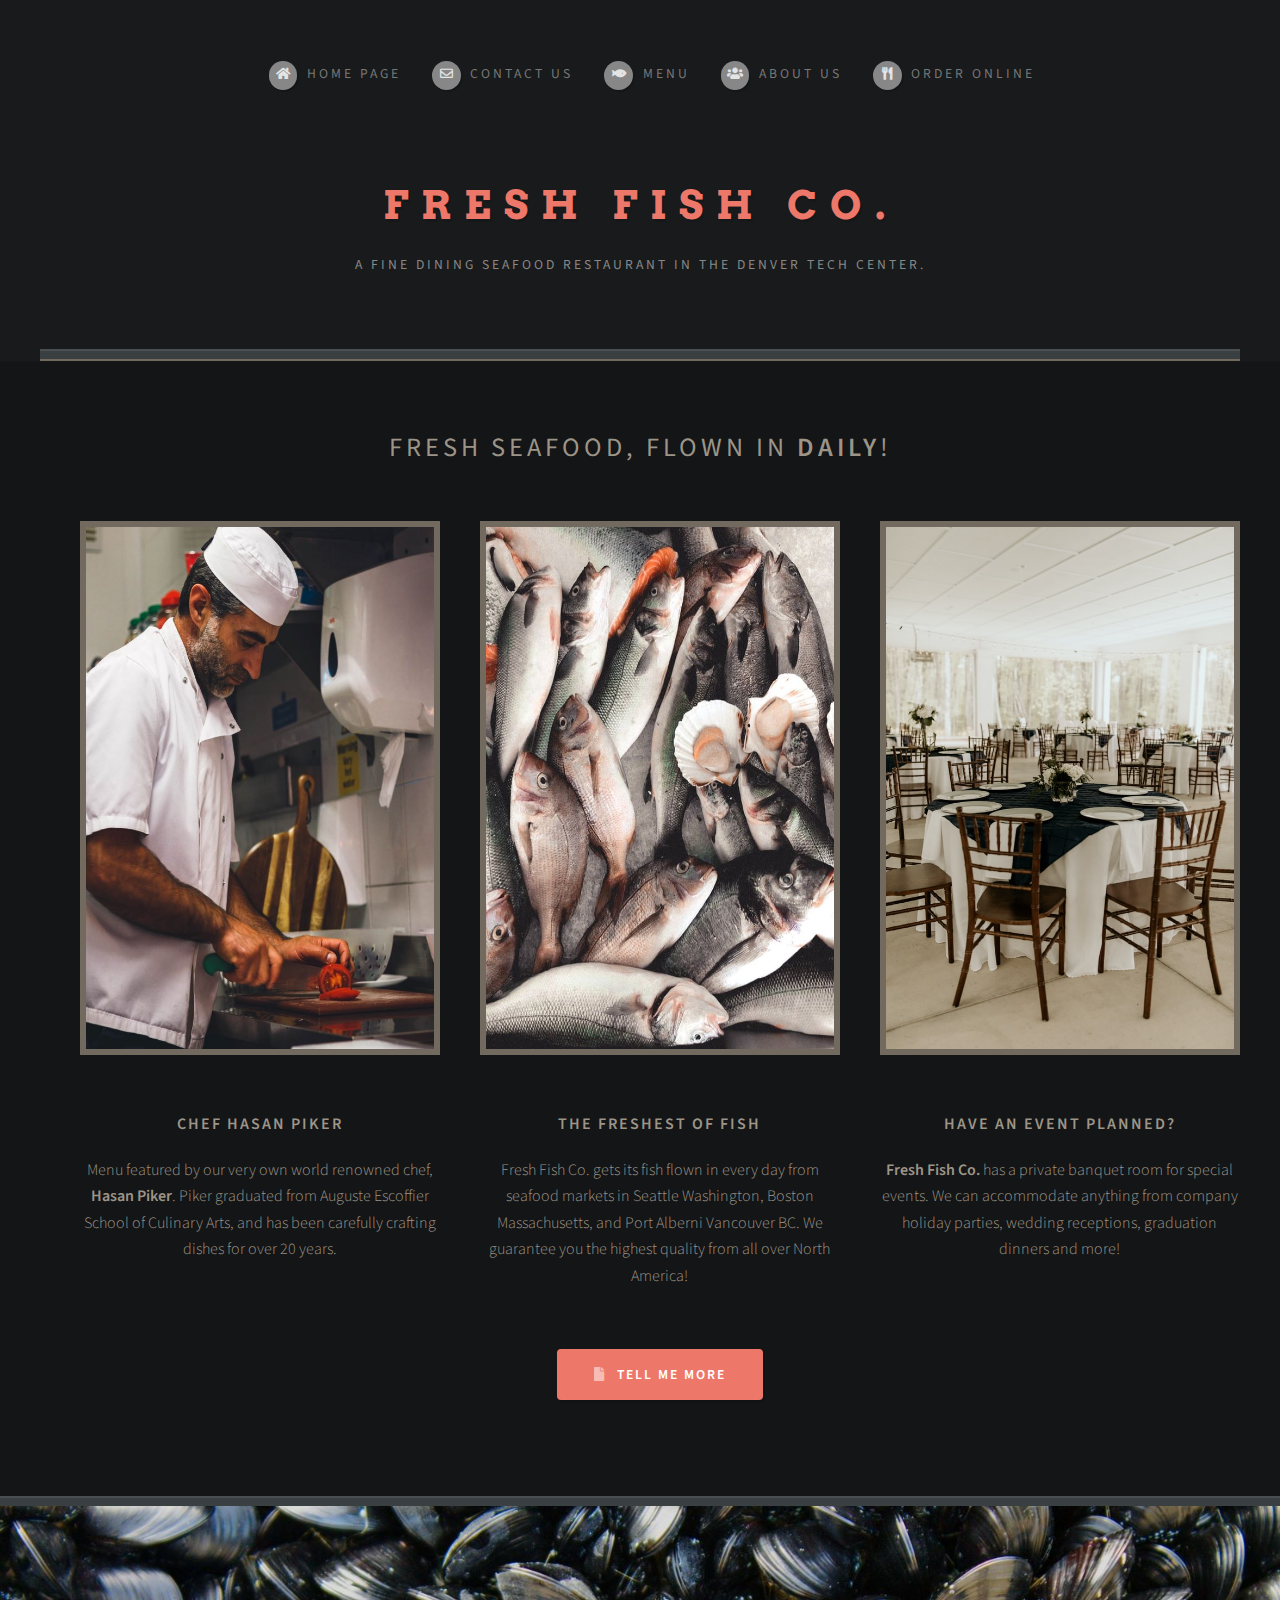
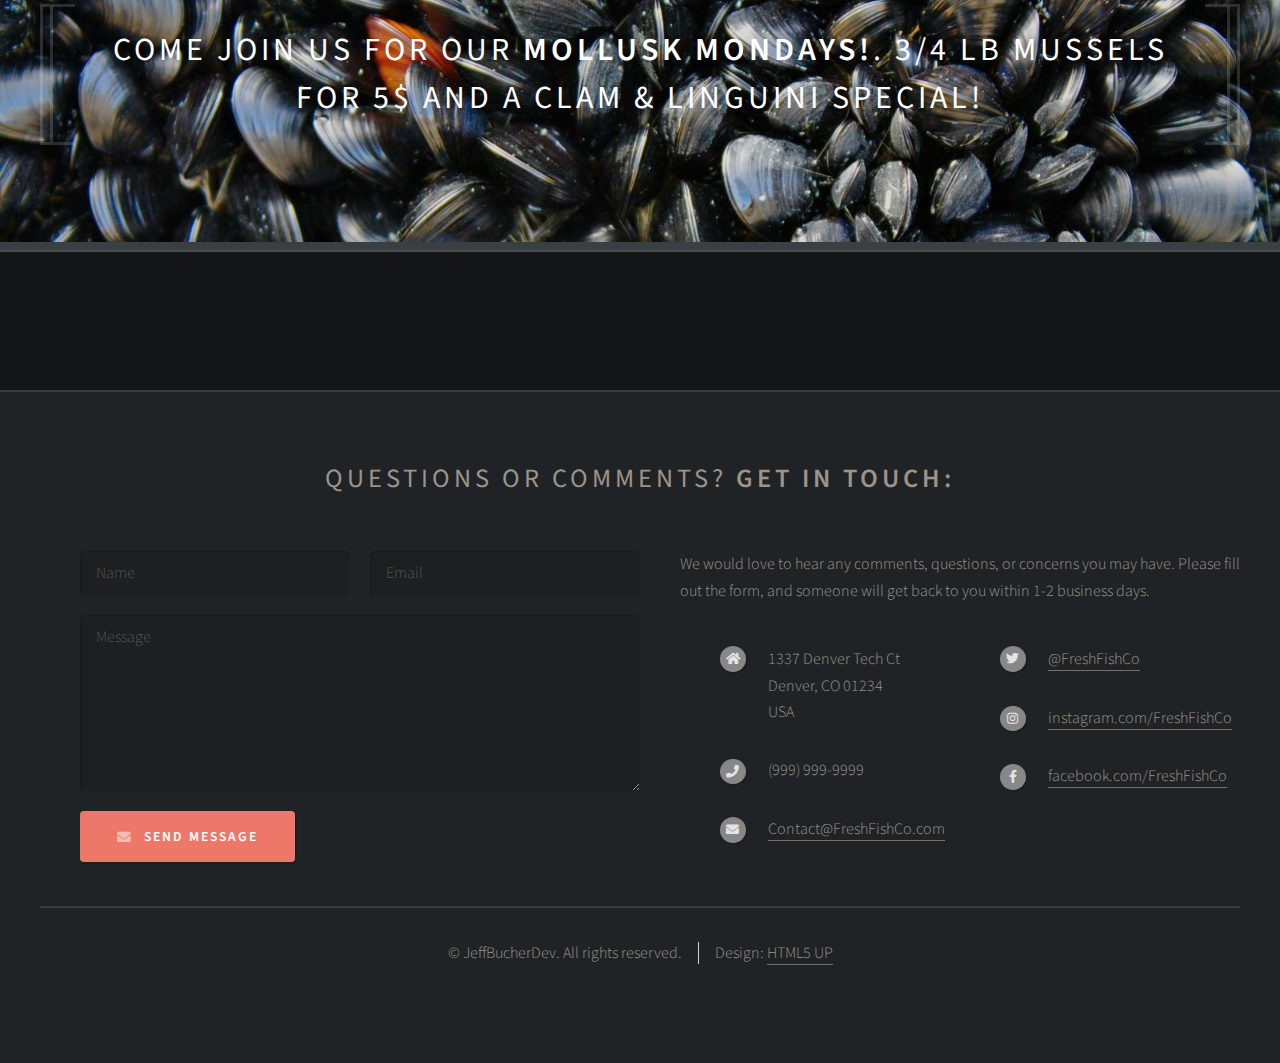
==== commit 4f9e32d6: "added content" ====
--- a/index.html
+++ b/index.html
@@ -77,11 +77,9 @@
 									<section>
 										<a href="#" class="image featured"><img src="images/karl-muscat-sEqo82gbhUY-unsplash.jpg" alt="" /></a>
 										<header>
-											<h3>Nice! What is HTML5 UP?</h3>
+											<h3>The Freshest of Fish</h3>
 										</header>
-										<p><a href="http://html5up.net">HTML5 UP</a> is a side project of <a href="http://twitter.com/ajlkn">AJ’s</a> (= me).
-										I started it as a way to both test my responsive tools and sharpen up my coding
-										and design skills a bit.</p>
+										<p>Fresh Fish Co. gets its fish flown in every day from seafood markets in Seattle Washington, Boston Massachusetts, and Port Alberni Vancouver BC. We guarantee you the highest quality from all over North America!</p>
 									</section>
 
 							</div>
@@ -91,10 +89,9 @@
 									<section>
 										<a href="#" class="image featured"><img src="images/hannah-busing-URVe89DA5Cw-unsplash.jpg" alt="" /></a>
 										<header>
-											<h3>What's this built with?</h3>
+											<h3>Have an event planned?</h3>
 										</header>
-										<p><strong>Responsive Tools</strong> is a simple set of tools for building responsive
-										sites and apps. All of my templates at <a href="http://html5up.net">HTML5 UP</a> are built using these tools.</p>
+										<p><strong>Fresh Fish Co.</strong> has a private banquet room for special events. We can accommodate anything from company holiday parties, wedding receptions, graduation dinners and more! </p>
 									</section>
 
 							</div>
@@ -233,8 +230,8 @@
 												<li class="icon brands fa-instagram">
 													<a href="#">instagram.com/FreshFishCo</a>
 												</li>
-												<li class="icon brands fa-dribbble">
-													<a href="#">dribbble.com/FreshFishCo</a>
+												<!-- <li class="icon brands fa-dribbble">
+													<a href="#">dribbble.com/FreshFishCo</a> -->
 												</li>
 												<li class="icon brands fa-facebook-f">
 													<a href="#">facebook.com/FreshFishCo</a>
--- a/assets/css/main.css
+++ b/assets/css/main.css
@@ -1486,7 +1486,7 @@
 		-ms-transition: opacity 0.25s ease-in-out;
 		transition: opacity 0.25s ease-in-out;
 		display: inline-block;
-		border: solid 6px rgb(114, 106, 94) !important;
+		border: solid 6px rgb(114, 106, 94) /* !important;*/
 	}
 
 		.image:hover {
@@ -2015,7 +2015,7 @@
 		border: solid 1px #e5e5e5;
 		border-radius: 4px;
 		background: #fff;
-		background: rgba(255, 255, 255, 0.965);
+		background: #3A3F42;
 		box-shadow: 0px 2px 2px 0px rgba(0, 0, 0, 0.1);
 		padding: 0.75em 0 0.5em 0;
 		min-width: 12em;
@@ -2055,7 +2055,7 @@
 			display: block;
 			padding: 0.3em 1em 0.3em 1em;
 			border: 0;
-			border-top: solid 1px #f0f0f0;
+			border-top: solid 1px #726A5E;
 			outline: 0;
 		}
 
@@ -2737,6 +2737,14 @@
 		
 	}
 	#menu-item {		
-		width: 875px;
-		
+		display: flex;
+		justify-content: center;
+		width: 100%;
+		margin-bottom: 3.5rem;
+		border: 0;		
+	}
+	
+	#menuSizing {		
+		/* display: block; */
+		width: 75%;
 	}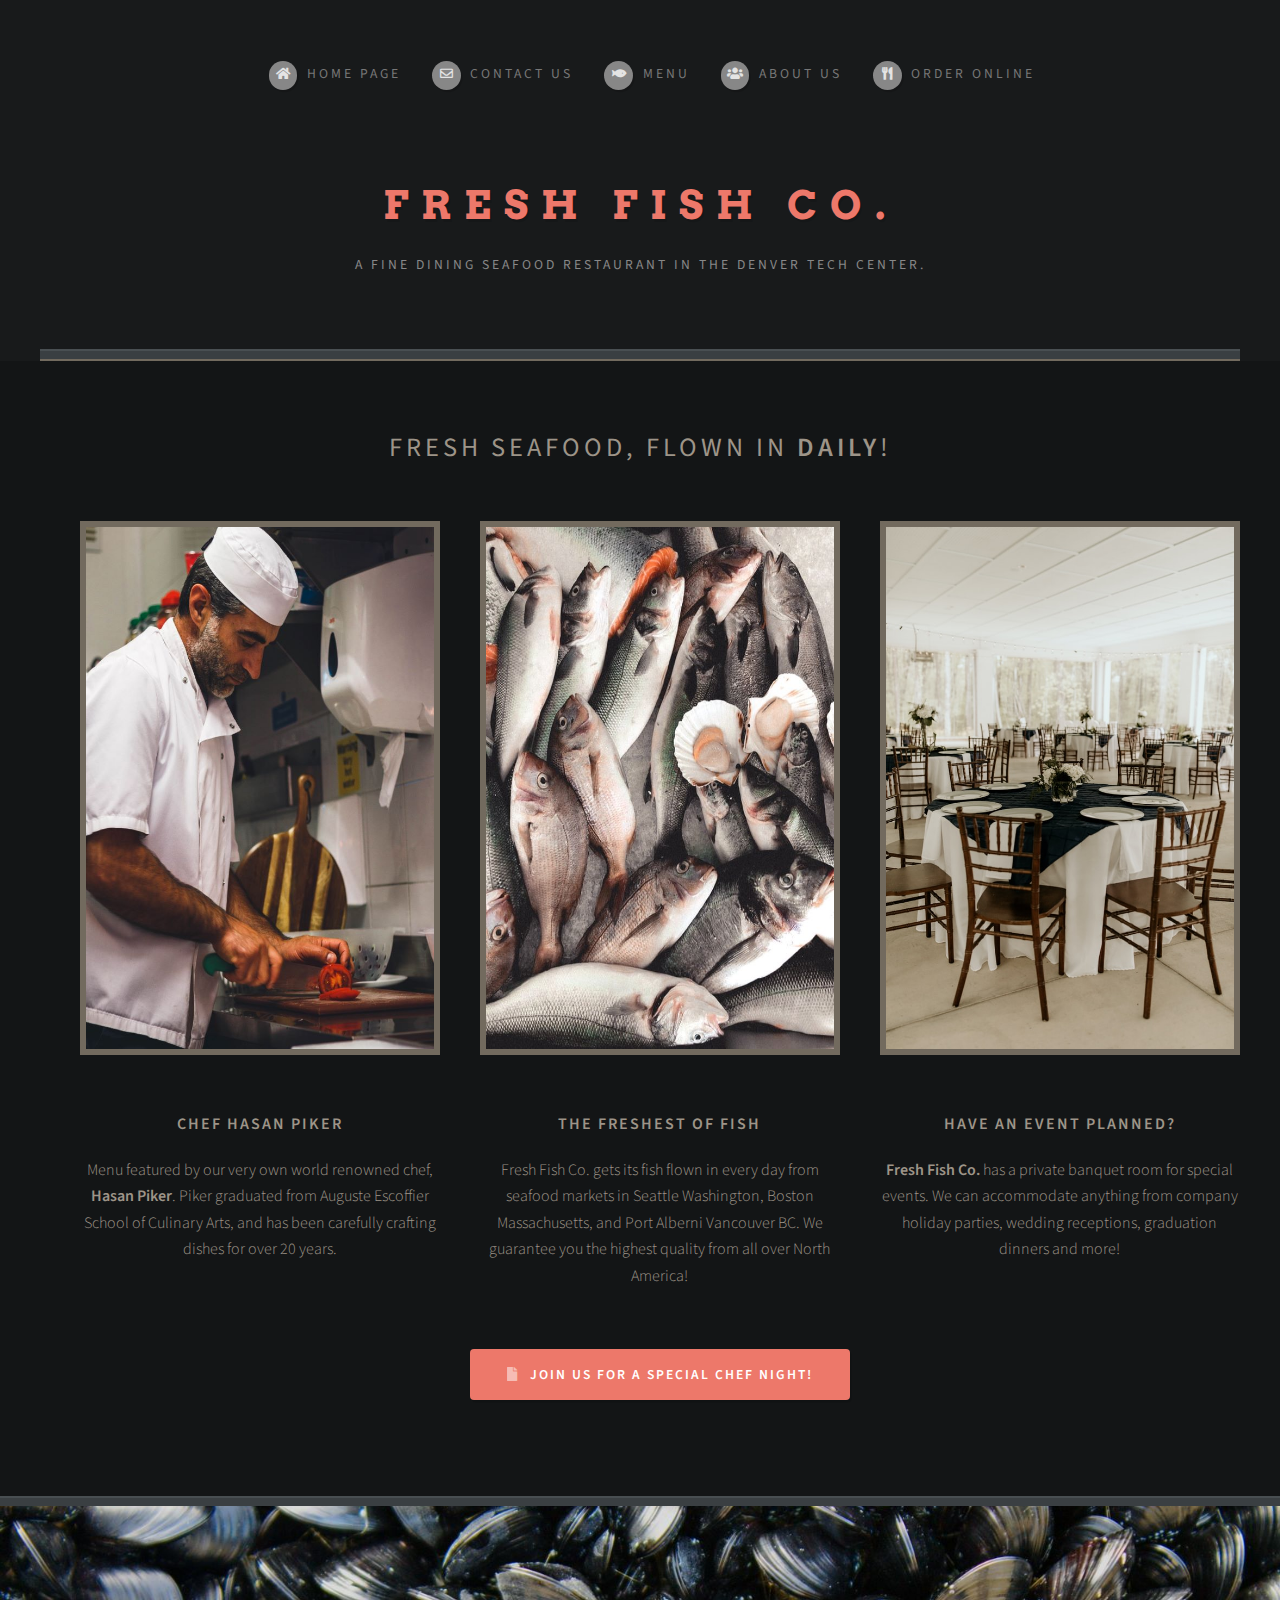
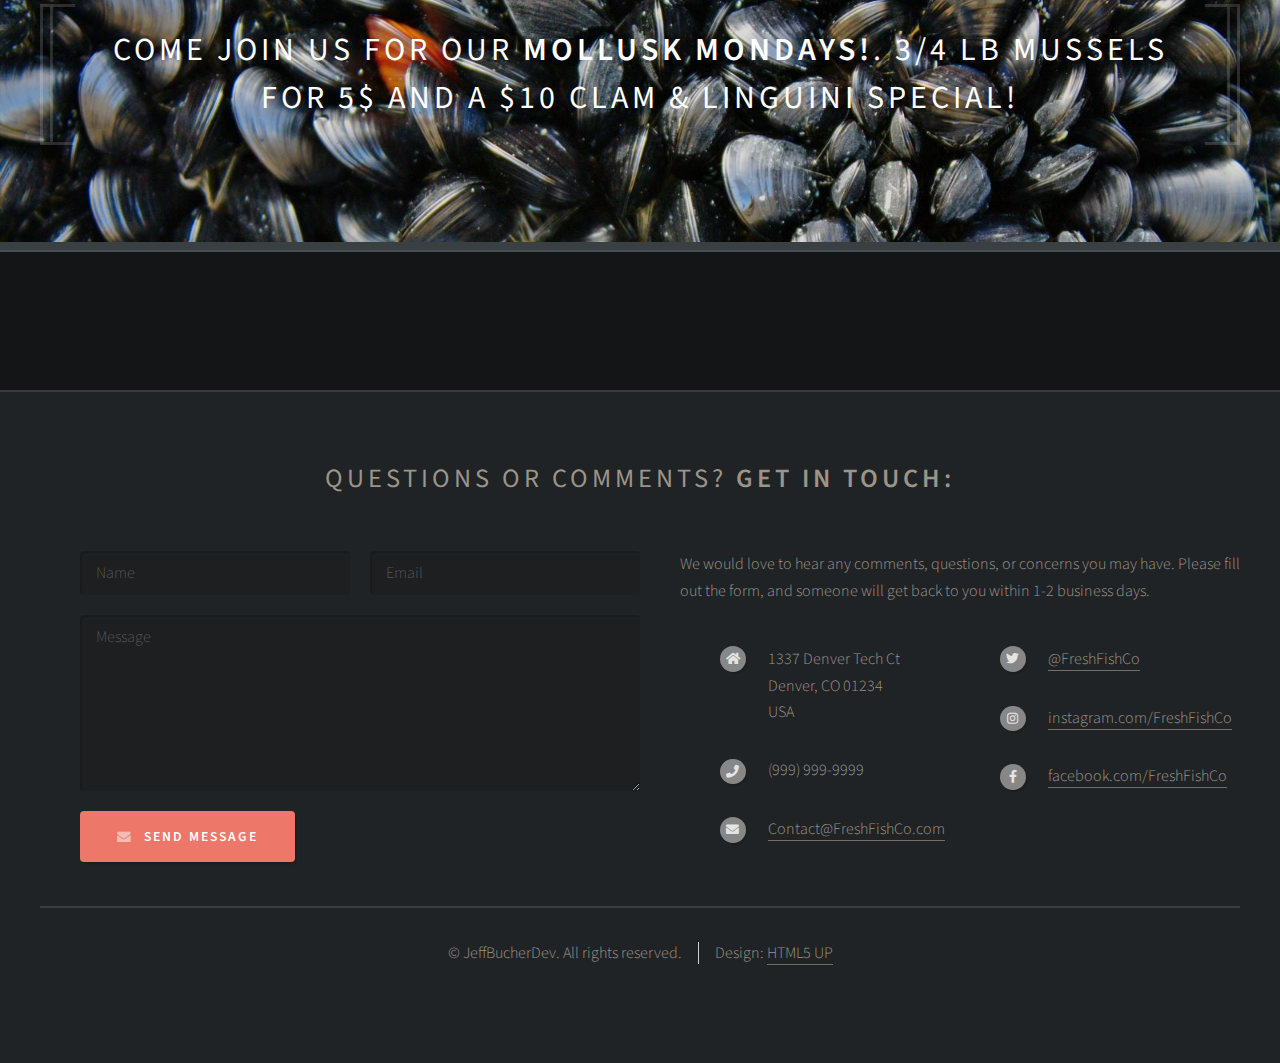
==== commit 0c67537f: "removed default pics, added more pages, links" ====
--- a/index.html
+++ b/index.html
@@ -29,15 +29,15 @@
 									<li>
 										<a href="#" class="icon fa-envelope"><span>Contact Us</span></a>
 										<ul>
-											<li><a href="#">Careers</a></li>
+											<li><a href="/Careers.html">Careers</a></li>
 											<li><a href="#">Reservations</a></li>
 											<li><a href="#footer">Email Us</a></li>
 											<li>
 												<a href="#">Services</a>
 												<ul>
-													<li><a href="#">Catering</a></li>
-													<li><a href="#">Banquets</a></li>
-													<li><a href="#">Event Hosting</a></li>
+													<li><a href="/Catering.html">Catering</a></li>
+													<li><a href="/Banquets.html">Banquets</a></li>
+													<li><a href="/Events.html">Event Hosting</a></li>
 												</ul>
 											</li>
 											<!-- <li><a href="#">Veroeros feugiat</a></li> -->
@@ -63,7 +63,7 @@
 
 								<!-- Feature -->
 									<section>
-										<a href="#" class="image featured"><img src="images/mario-ciF10nRBW7o-unsplash.jpg" alt="" /></a>
+										<a href="/Events.html" class="image featured"><img src="images/mario-ciF10nRBW7o-unsplash.jpg" alt="" /></a>
 										<header>
 											<h3>Chef Hasan Piker</h3>
 										</header>
@@ -87,7 +87,7 @@
 
 								<!-- Feature -->
 									<section>
-										<a href="#" class="image featured"><img src="images/hannah-busing-URVe89DA5Cw-unsplash.jpg" alt="" /></a>
+										<a href="/Banquets.html" class="image featured"><img src="images/hannah-busing-URVe89DA5Cw-unsplash.jpg" alt="" /></a>
 										<header>
 											<h3>Have an event planned?</h3>
 										</header>
@@ -97,7 +97,7 @@
 							</div>
 							<div class="col-12">
 								<ul class="actions">
-									<li><a href="#" class="button icon solid fa-file">Tell Me More</a></li>
+									<li><a href="/Events.html" class="button icon solid fa-file">Join us for a Special Chef Night!</a></li>
 								</ul>
 							</div>
 						</div>
@@ -108,7 +108,7 @@
 				<section id="banner">
 					<div class="container">
 						<p>Come join us for our <strong>Mollusk Mondays!</strong>.<br />
-						3/4 lb Mussels for 5$ and a Clam & Linguini special!</p>
+						3/4 lb Mussels for 5$ and a $10 Clam & Linguini special!</p>
 					</div>
 				</section>
 
--- a/assets/css/main.css
+++ b/assets/css/main.css
@@ -2190,6 +2190,7 @@
 		margin: 5em 0 0 0;
 		padding: 5em 0 0 0;
 	}
+	
 
 		#sidebar > section:first-child,
 		#sidebar > article:first-child {
@@ -2746,5 +2747,13 @@
 	
 	#menuSizing {		
 		/* display: block; */
-		width: 75%;
-	}+		width: 65%;
+	}
+
+	/* Events Page */
+
+	ul.divided li {	
+		border-top: solid 2px #3A3F42;
+	}
+
+	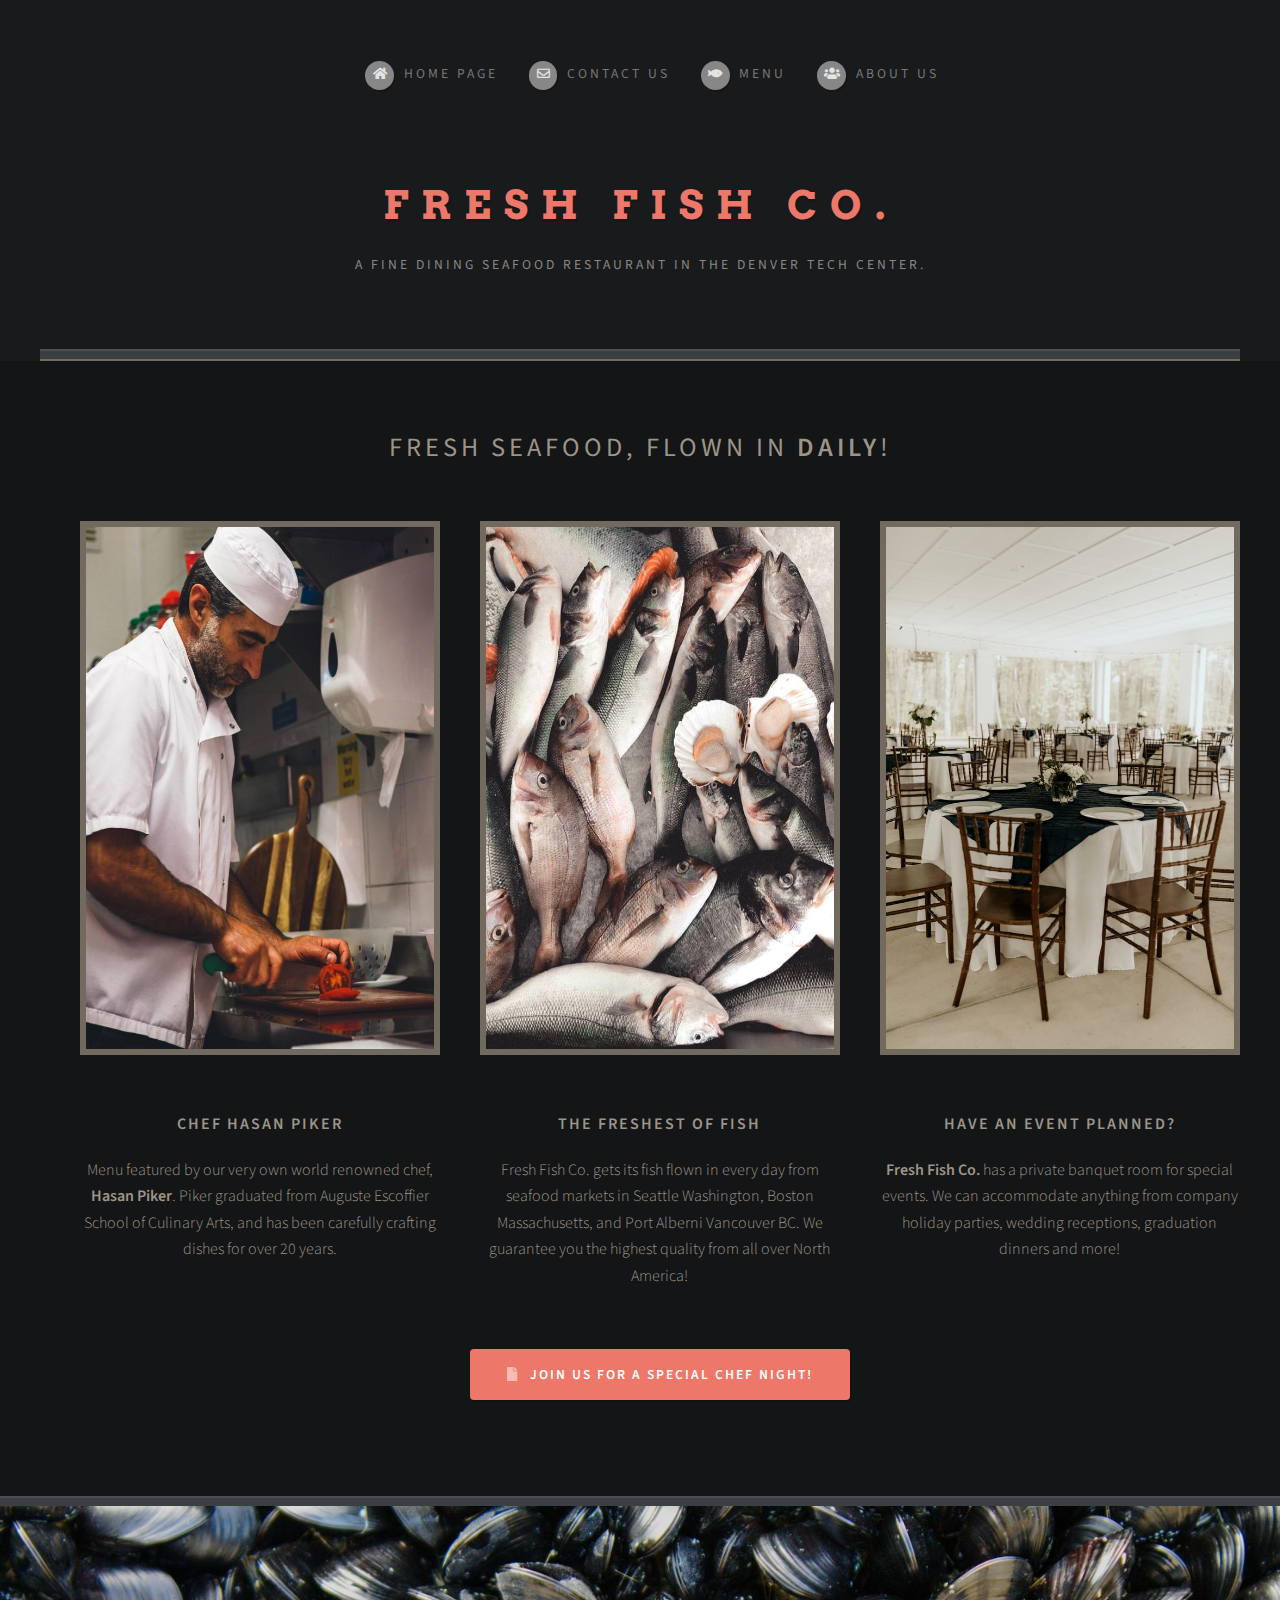
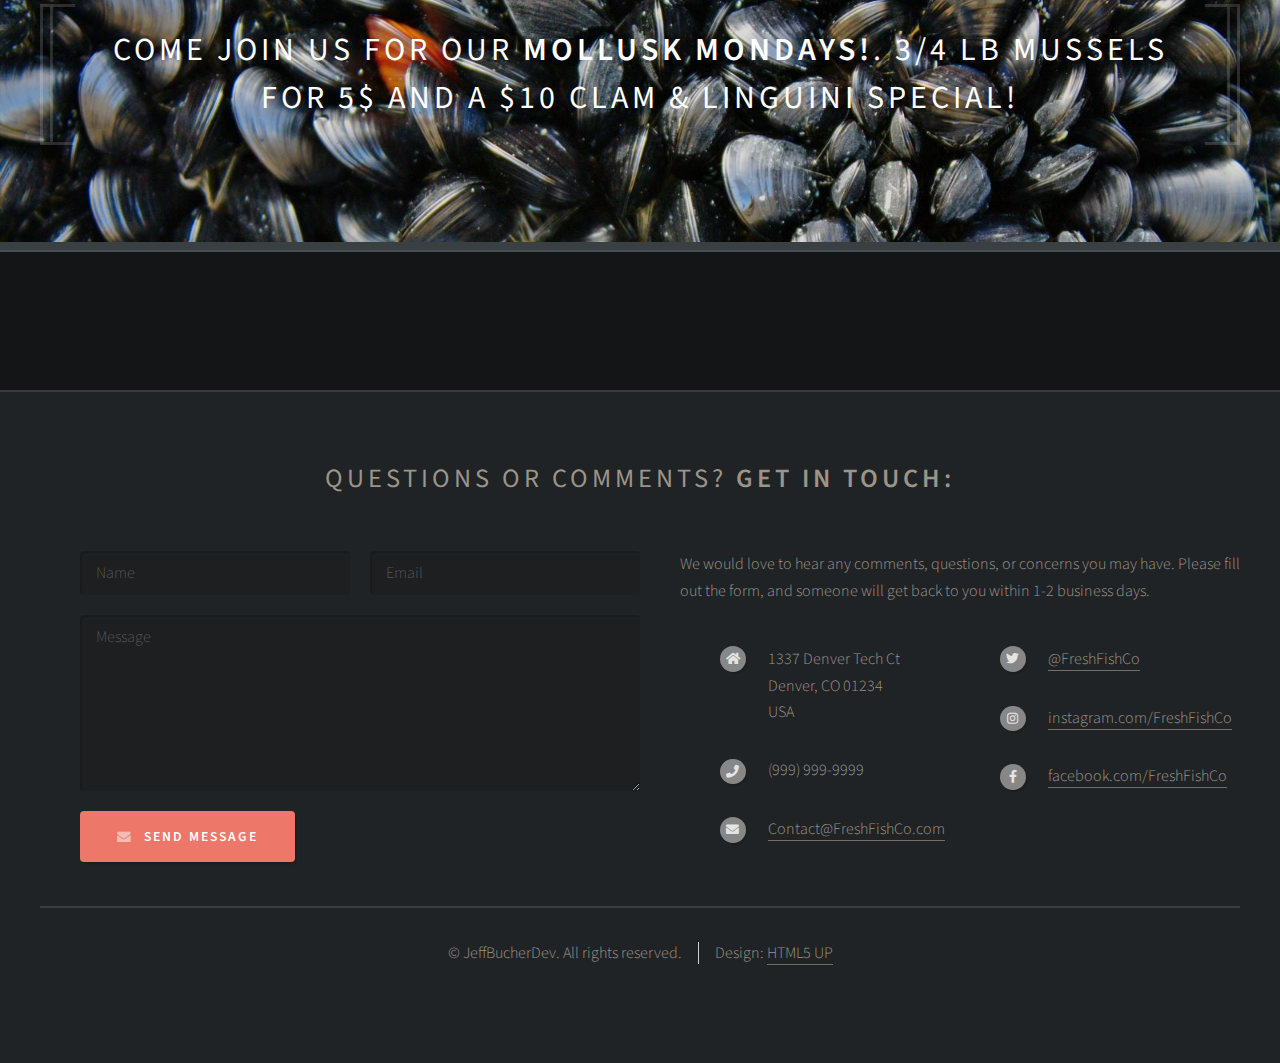
==== commit f7fb6630: "removed dead links" ====
--- a/index.html
+++ b/index.html
@@ -30,7 +30,7 @@
 										<a href="#" class="icon fa-envelope"><span>Contact Us</span></a>
 										<ul>
 											<li><a href="/Careers.html">Careers</a></li>
-											<li><a href="#">Reservations</a></li>
+											<!-- <li><a href="#">Reservations</a></li> -->
 											<li><a href="#footer">Email Us</a></li>
 											<li>
 												<a href="#">Services</a>
@@ -45,7 +45,7 @@
 									</li>
 									<li><a class="icon solid fa-fish" href="Menu.html"><span>Menu</span></a></li>
 									<li><a class="icon solid fa-users" href="About.html"><span>About Us</span></a></li>
-									<li><a class="icon solid fa-utensils" href="#"><span>Order Online</span></a></li>
+									<!-- <li><a class="icon solid fa-utensils" href="#"><span>Order Online</span></a></li> -->
 								</ul>
 							</nav>
 
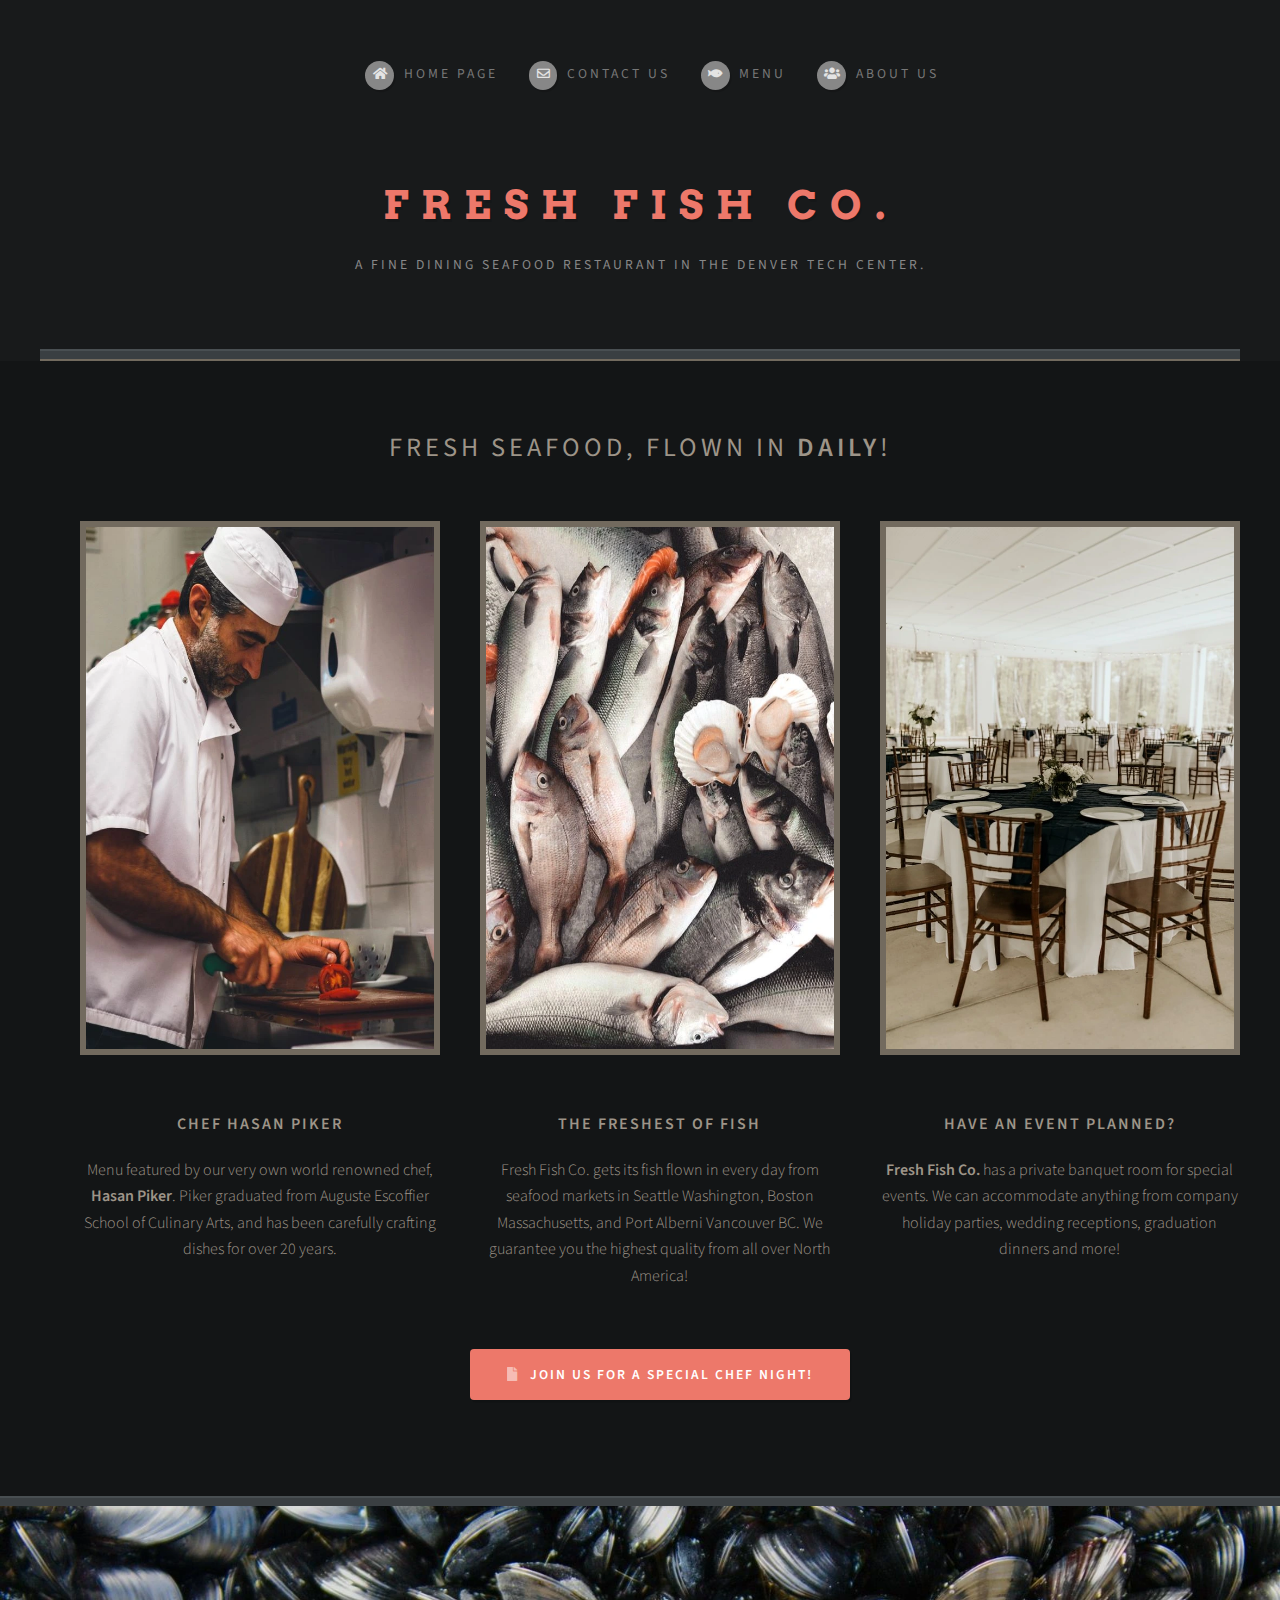
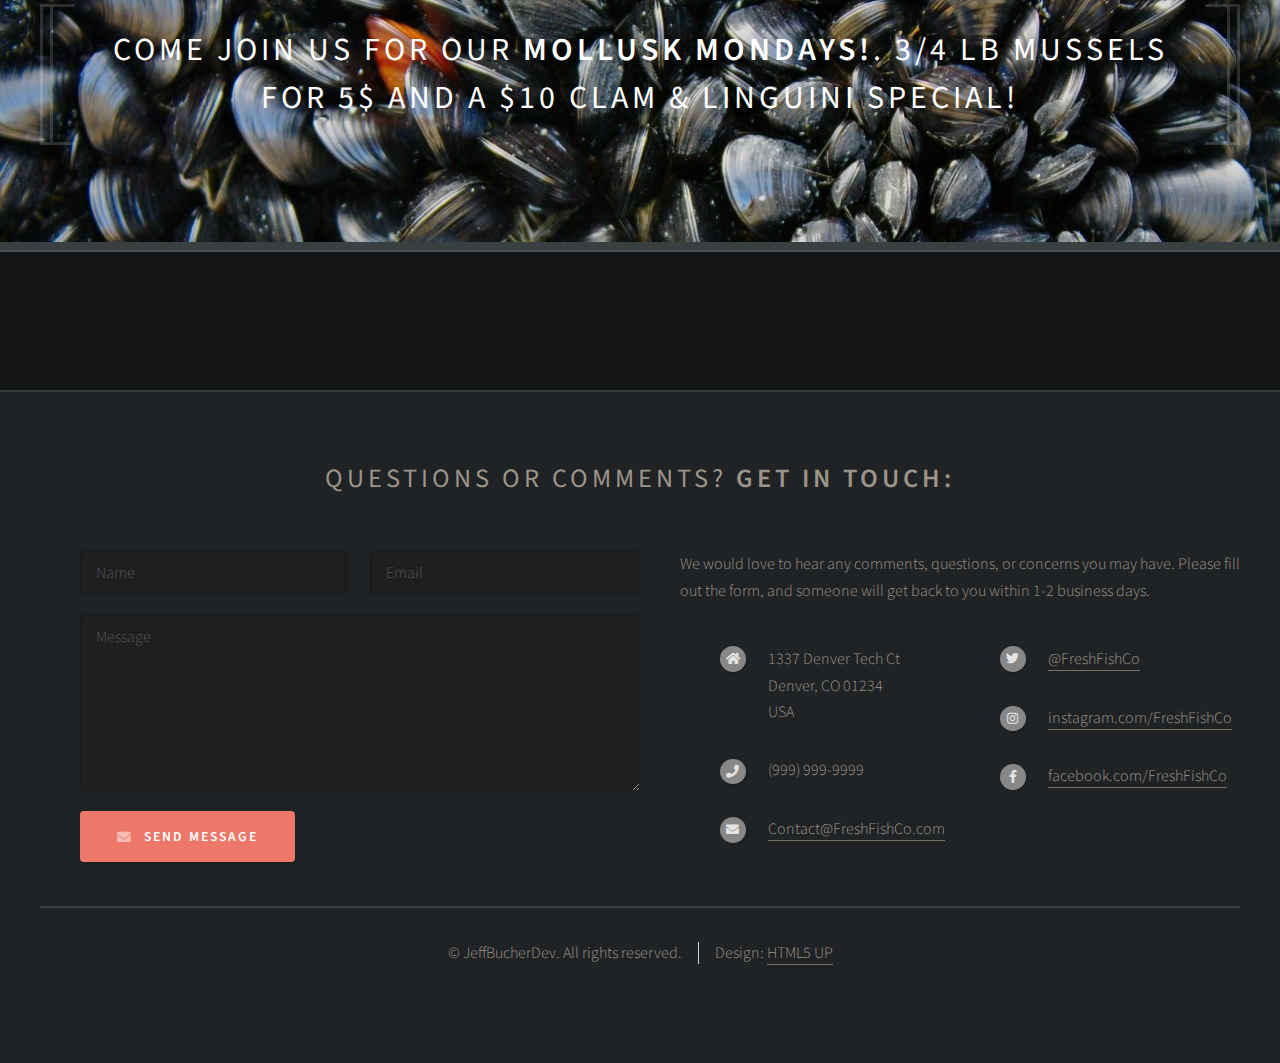
==== commit c0ea2604: "Changed Images to webp" ====
--- a/index.html
+++ b/index.html
@@ -63,7 +63,7 @@
 
 								<!-- Feature -->
 									<section>
-										<a href="/Events.html" class="image featured"><img src="images/mario-ciF10nRBW7o-unsplash.jpg" alt="" /></a>
+										<a href="/Events.html" class="image featured"><img src="images/mario-ciF10nRBW7o-unsplash.webp" alt="Image of Chef Piker" /></a>
 										<header>
 											<h3>Chef Hasan Piker</h3>
 										</header>
@@ -75,7 +75,7 @@
 
 								<!-- Feature -->
 									<section>
-										<a href="#" class="image featured"><img src="images/karl-muscat-sEqo82gbhUY-unsplash.jpg" alt="" /></a>
+										<a href="#" class="image featured"><img src="images/karl-muscat-sEqo82gbhUY-unsplash.webp" alt="Image of Fish" /></a>
 										<header>
 											<h3>The Freshest of Fish</h3>
 										</header>
@@ -87,7 +87,7 @@
 
 								<!-- Feature -->
 									<section>
-										<a href="/Banquets.html" class="image featured"><img src="images/hannah-busing-URVe89DA5Cw-unsplash.jpg" alt="" /></a>
+										<a href="/Banquets.html" class="image featured"><img src="images/hannah-busing-URVe89DA5Cw-unsplash.webp" alt="Image of Dining Hall" /></a>
 										<header>
 											<h3>Have an event planned?</h3>
 										</header>
@@ -126,7 +126,7 @@
 												<h2><a href="#">I don’t want to say <strong>it’s the aliens</strong> ...<br />
 												but it’s the aliens.</a></h2>
 											</header>
-											<a href="#" class="image featured"><img src="images/pic04.jpg" alt="" /></a>
+											<a href="#" class="image featured"><img src="images/pic04.webp" alt="" /></a>
 											<h3>I mean isn't it possible?</h3>
 											<p>Phasellus laoreet massa id justo mattis pharetra. Fusce suscipit
 											ligula vel quam viverra sit amet mollis tortor congue. Sed quis mauris
@@ -148,7 +148,7 @@
 												<h2><a href="#">By the way, many thanks to <strong>regularjane</strong>
 												for these awesome demo photos</a></h2>
 											</header>
-											<a href="#" class="image featured"><img src="images/pic05.jpg" alt="" /></a>
+											<a href="#" class="image featured"><img src="images/pic05.webp" alt="" /></a>
 											<h3>You should probably check out her work</h3>
 											<p>Phasellus laoreet massa id justo mattis pharetra. Fusce suscipit
 											ligula vel quam viverra sit amet mollis tortor congue. Sed quis mauris
--- a/assets/css/main.css
+++ b/assets/css/main.css
@@ -2108,7 +2108,7 @@
 		box-shadow: inset 0px -8px 0px 0px rgb(58 63 66), inset 0px 8px 0px 0px rgb(58 63 66);
 		position: relative;
 		text-transform: uppercase;
-		background: url("../../images/banner.jpg");
+		background: url("../../images/banner.webp");
 		background-size: cover;
 		padding: 10em 0;
 	}
@@ -2747,7 +2747,7 @@
 	
 	#menuSizing {		
 		/* display: block; */
-		width: 65%;
+		width: 80%;
 	}
 
 	/* Events Page */
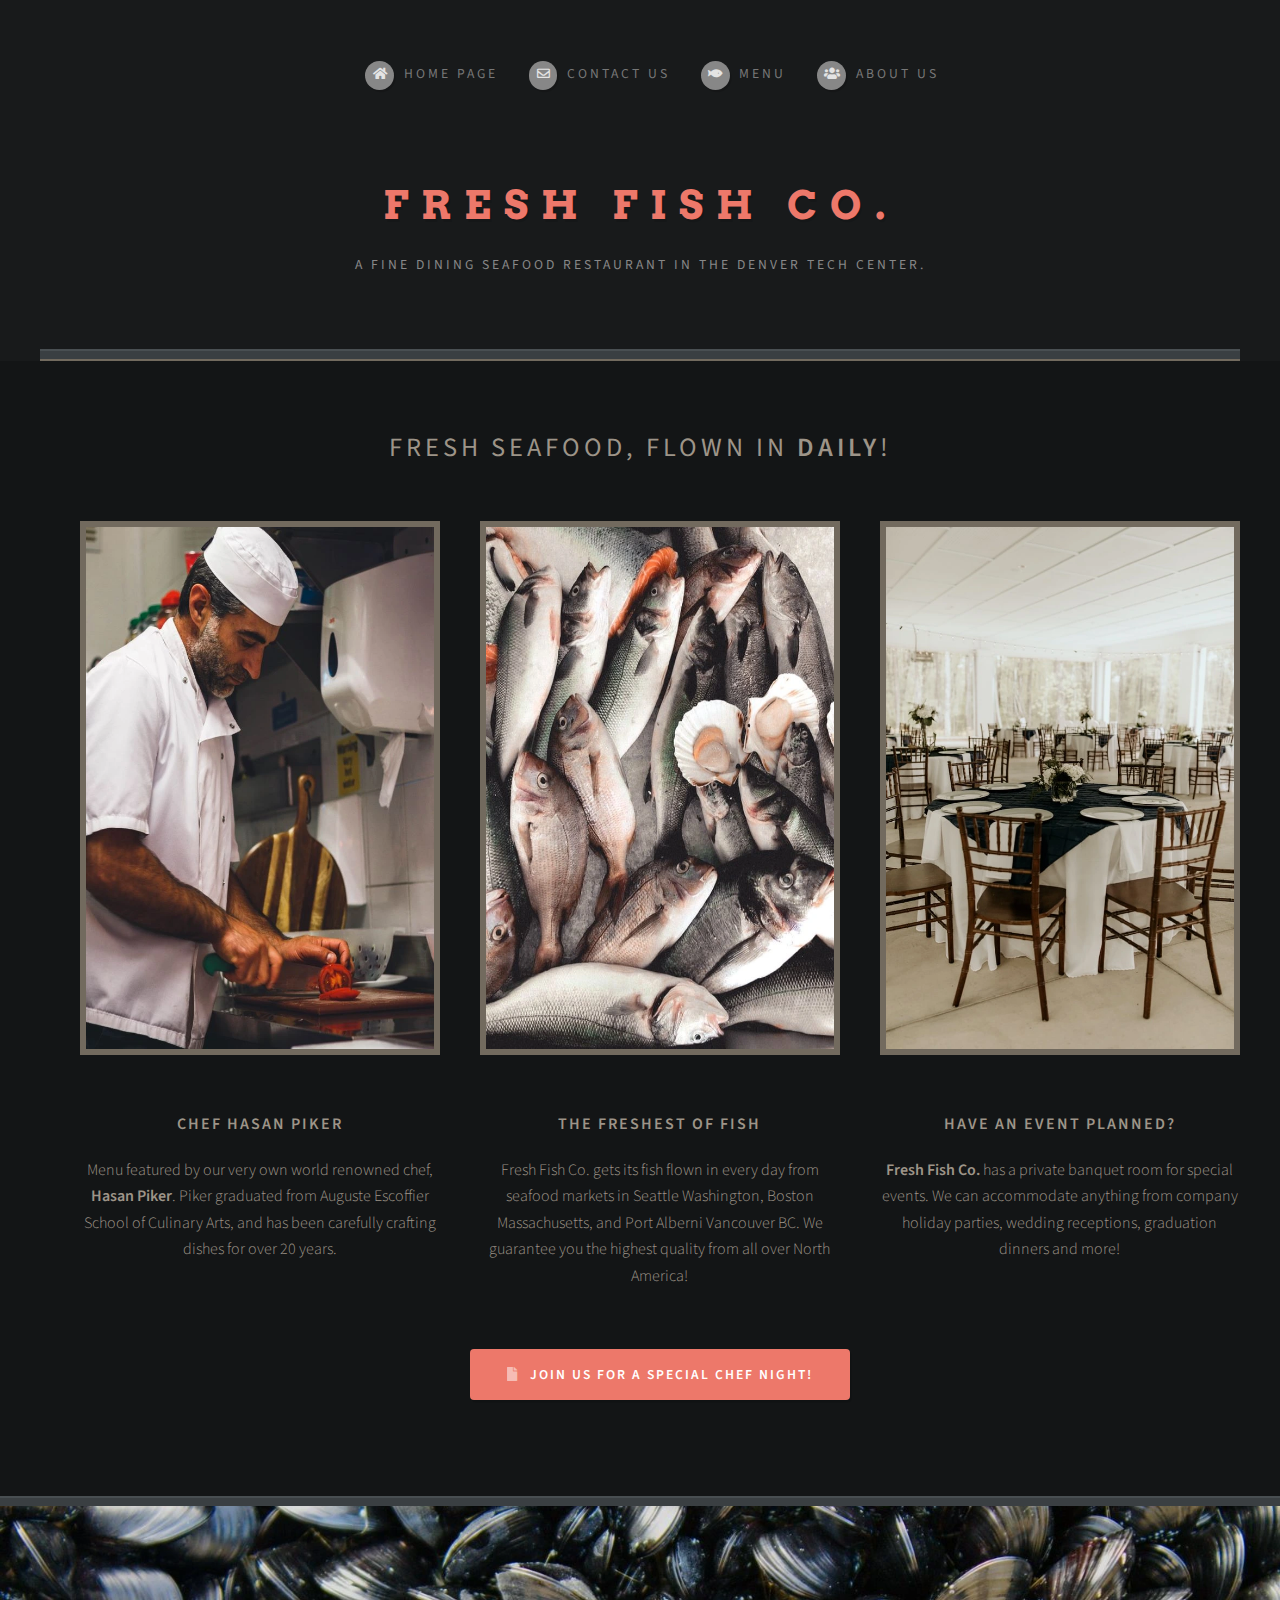
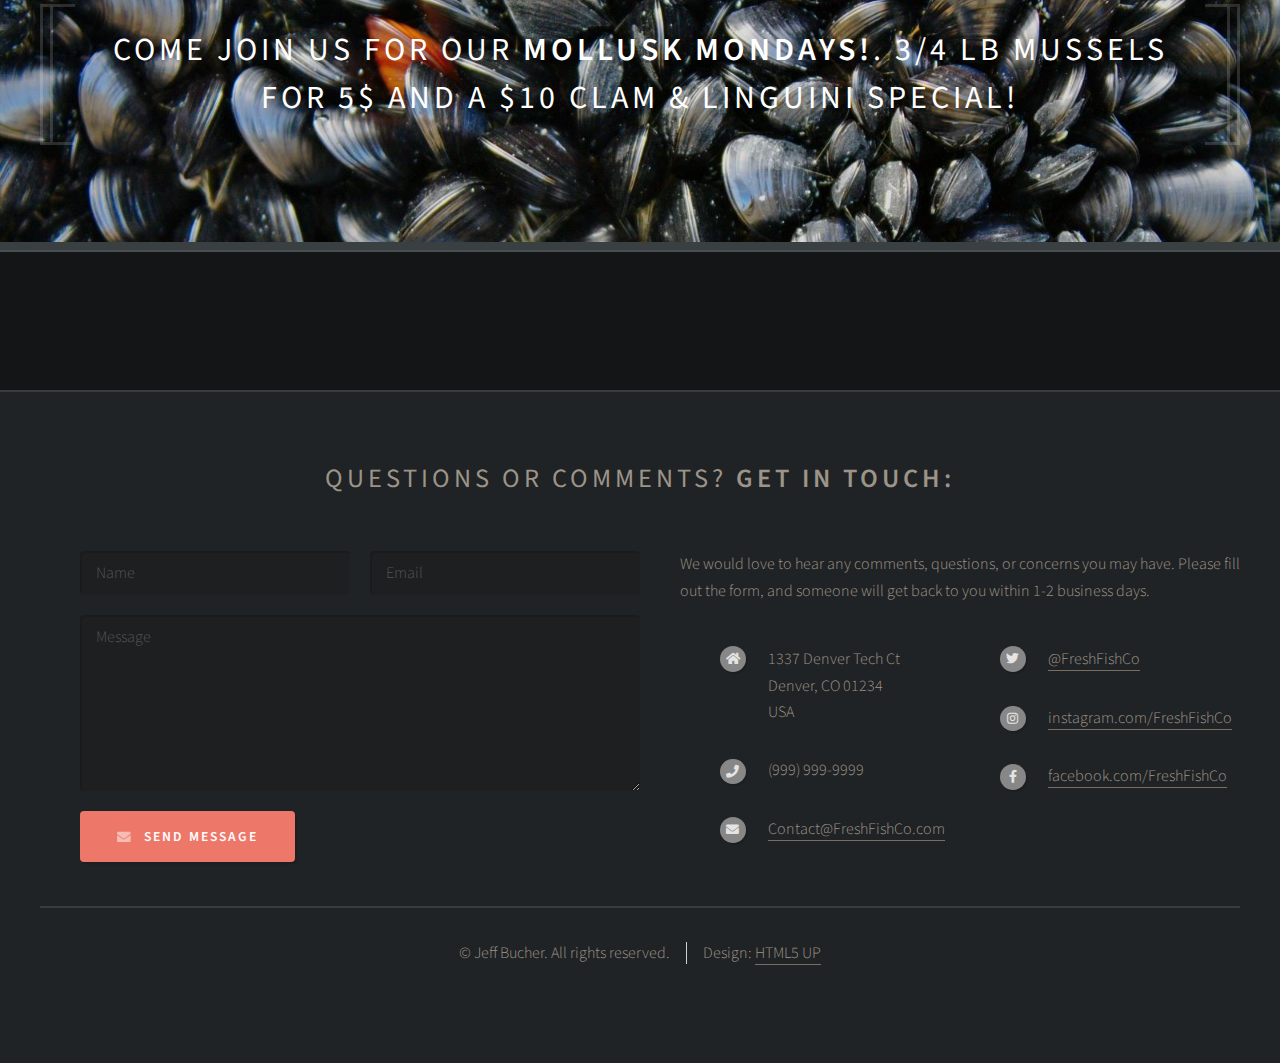
==== commit 4ff05086: "Changed Copyright Message" ====
--- a/index.html
+++ b/index.html
@@ -245,7 +245,7 @@
 					</div>
 					<div id="copyright" class="container">
 						<ul class="links">
-							<li>&copy; JeffBucherDev. All rights reserved.</li><li>Design: <a href="http://html5up.net">HTML5 UP</a></li>
+							<li>&copy; Jeff Bucher. All rights reserved.</li><li>Design: <a href="http://html5up.net">HTML5 UP</a></li>
 						</ul>
 					</div>
 				</section>
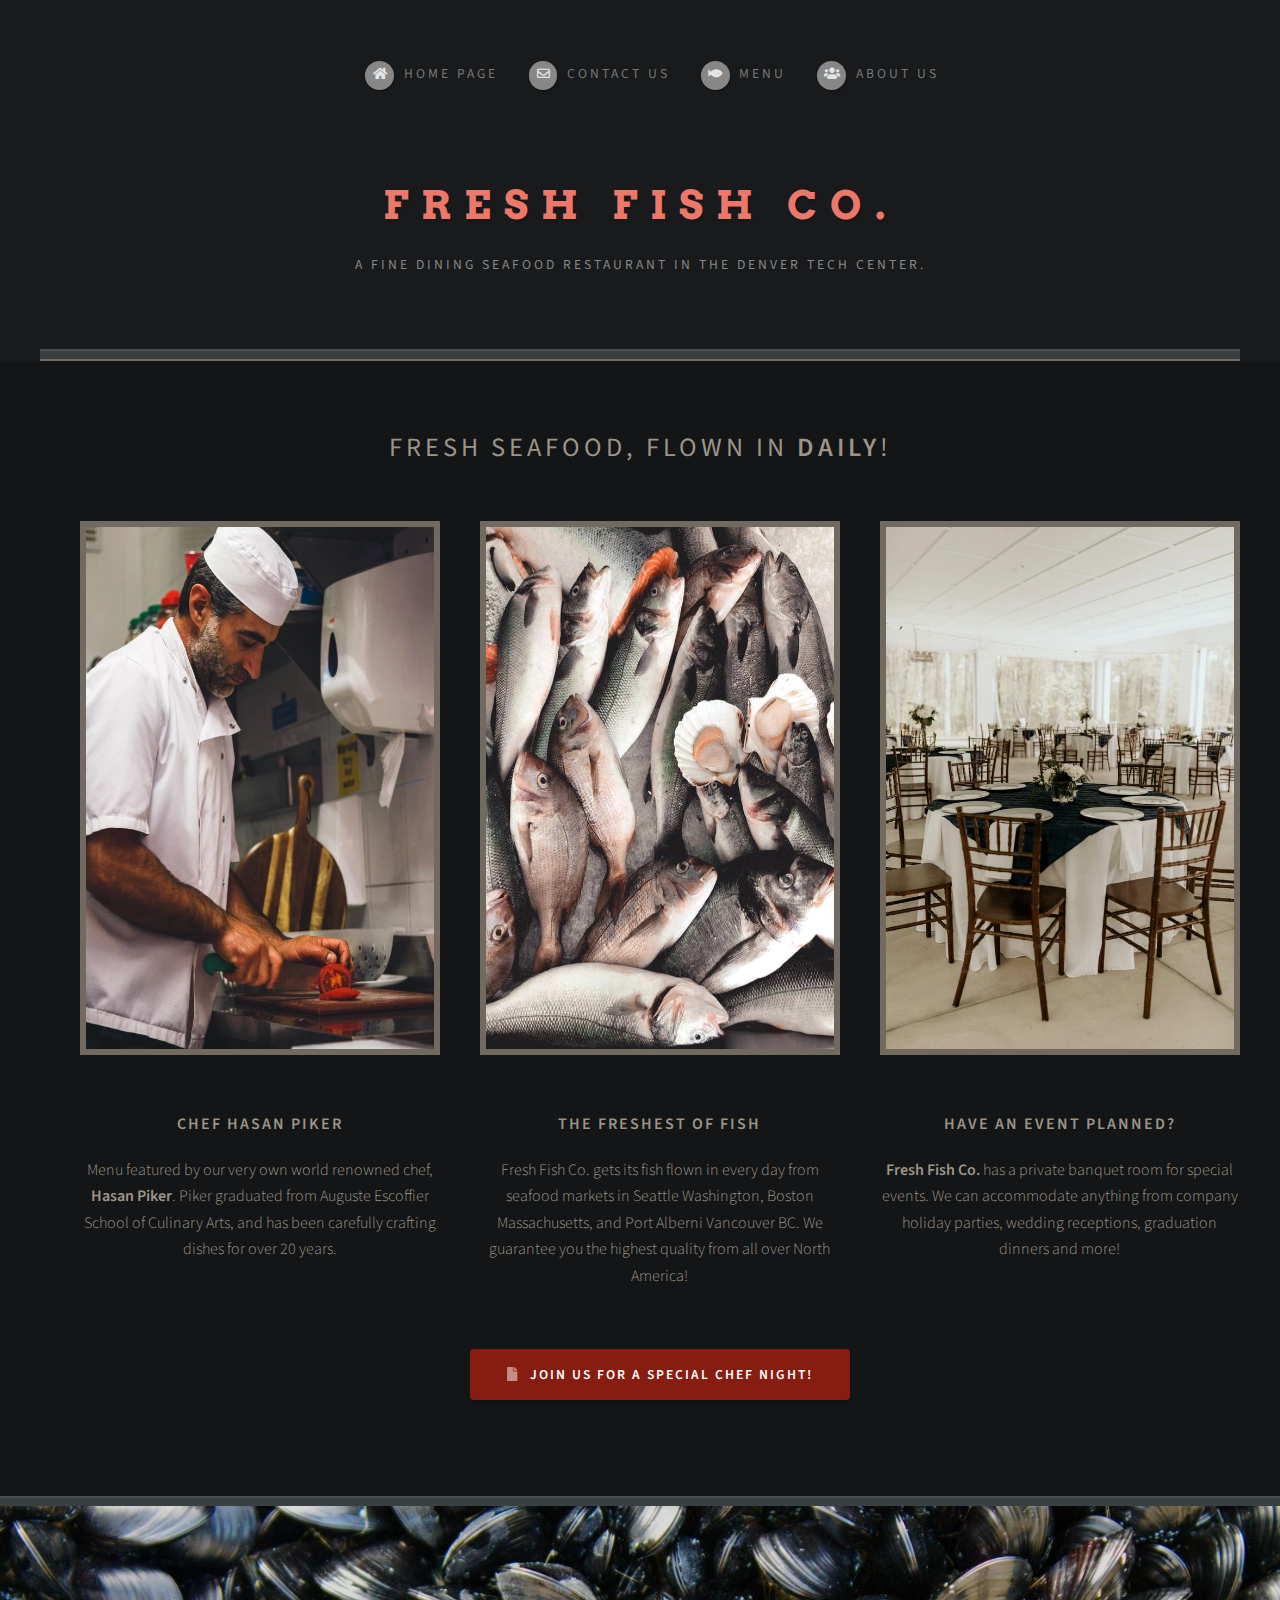
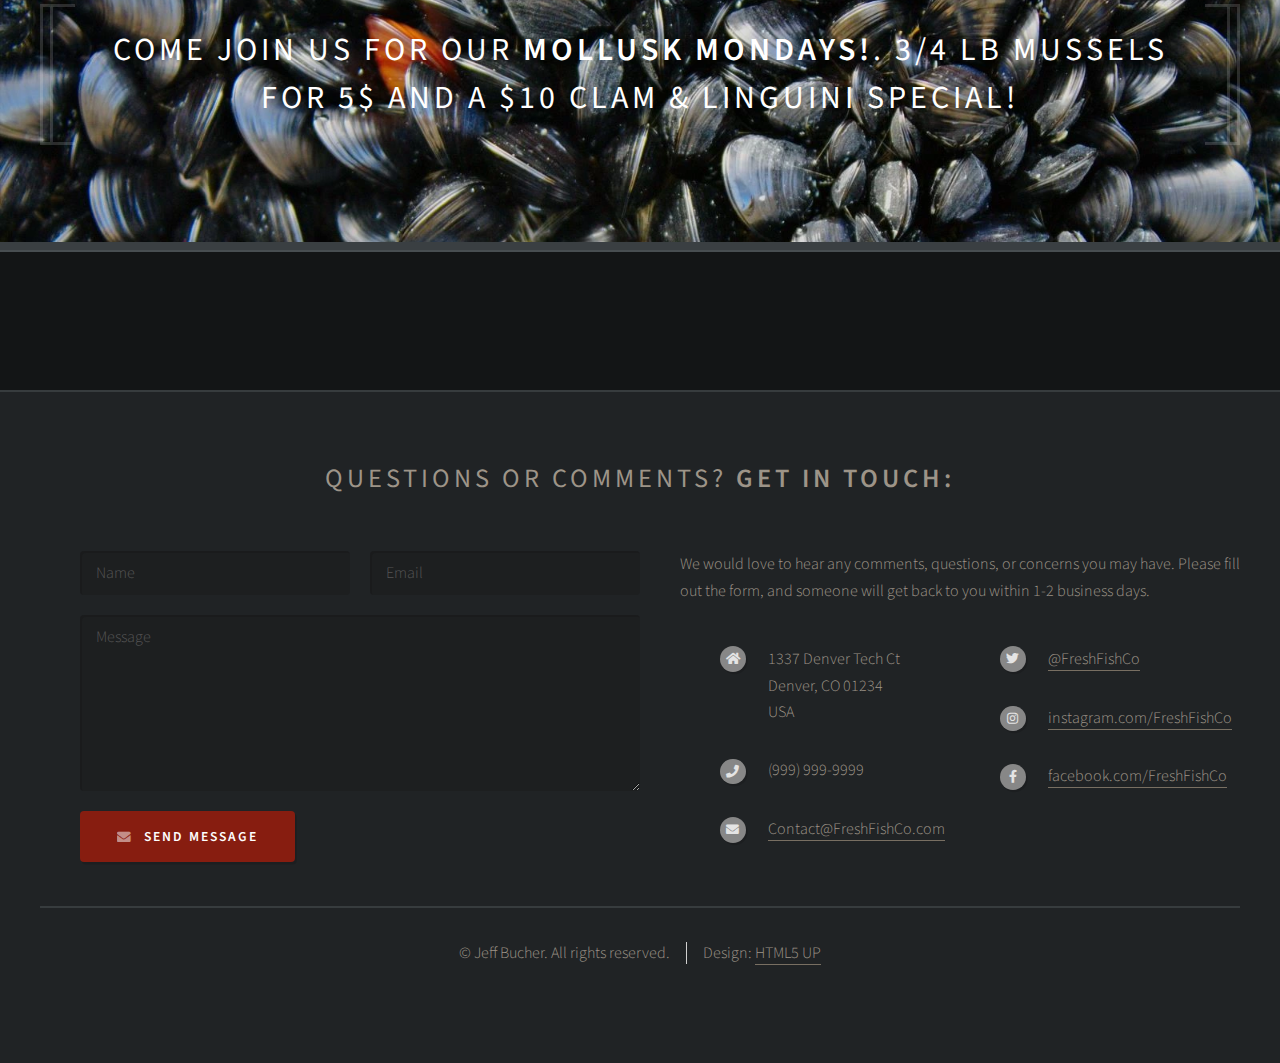
==== commit e92095a5: "Accessibility" ====
--- a/index.html
+++ b/index.html
@@ -4,11 +4,11 @@
 	html5up.net | @ajlkn
 	Free for personal and commercial use under the CCA 3.0 license (html5up.net/license)
 -->
-<html>
+<html lang="en">
 	<head>
 		<title>Fresh Fish Co.</title>
 		<meta charset="utf-8" />
-		<meta name="viewport" content="width=device-width, initial-scale=1, user-scalable=no" />
+		<meta name="viewport" content="width=device-width, initial-scale=1, user-scalable=yes" />
 		<link rel="stylesheet" href="assets/css/main.css" />
 	</head>
 	<body class="homepage is-preload">
--- a/assets/css/main.css
+++ b/assets/css/main.css
@@ -1769,7 +1769,7 @@
 		-webkit-appearance: none;
 		position: relative;
 		display: inline-block;
-		background: #ed786a;
+		background: #871D10;
 		color: #fff !important;
 		text-transform: uppercase;
 		border-radius: 4px;
